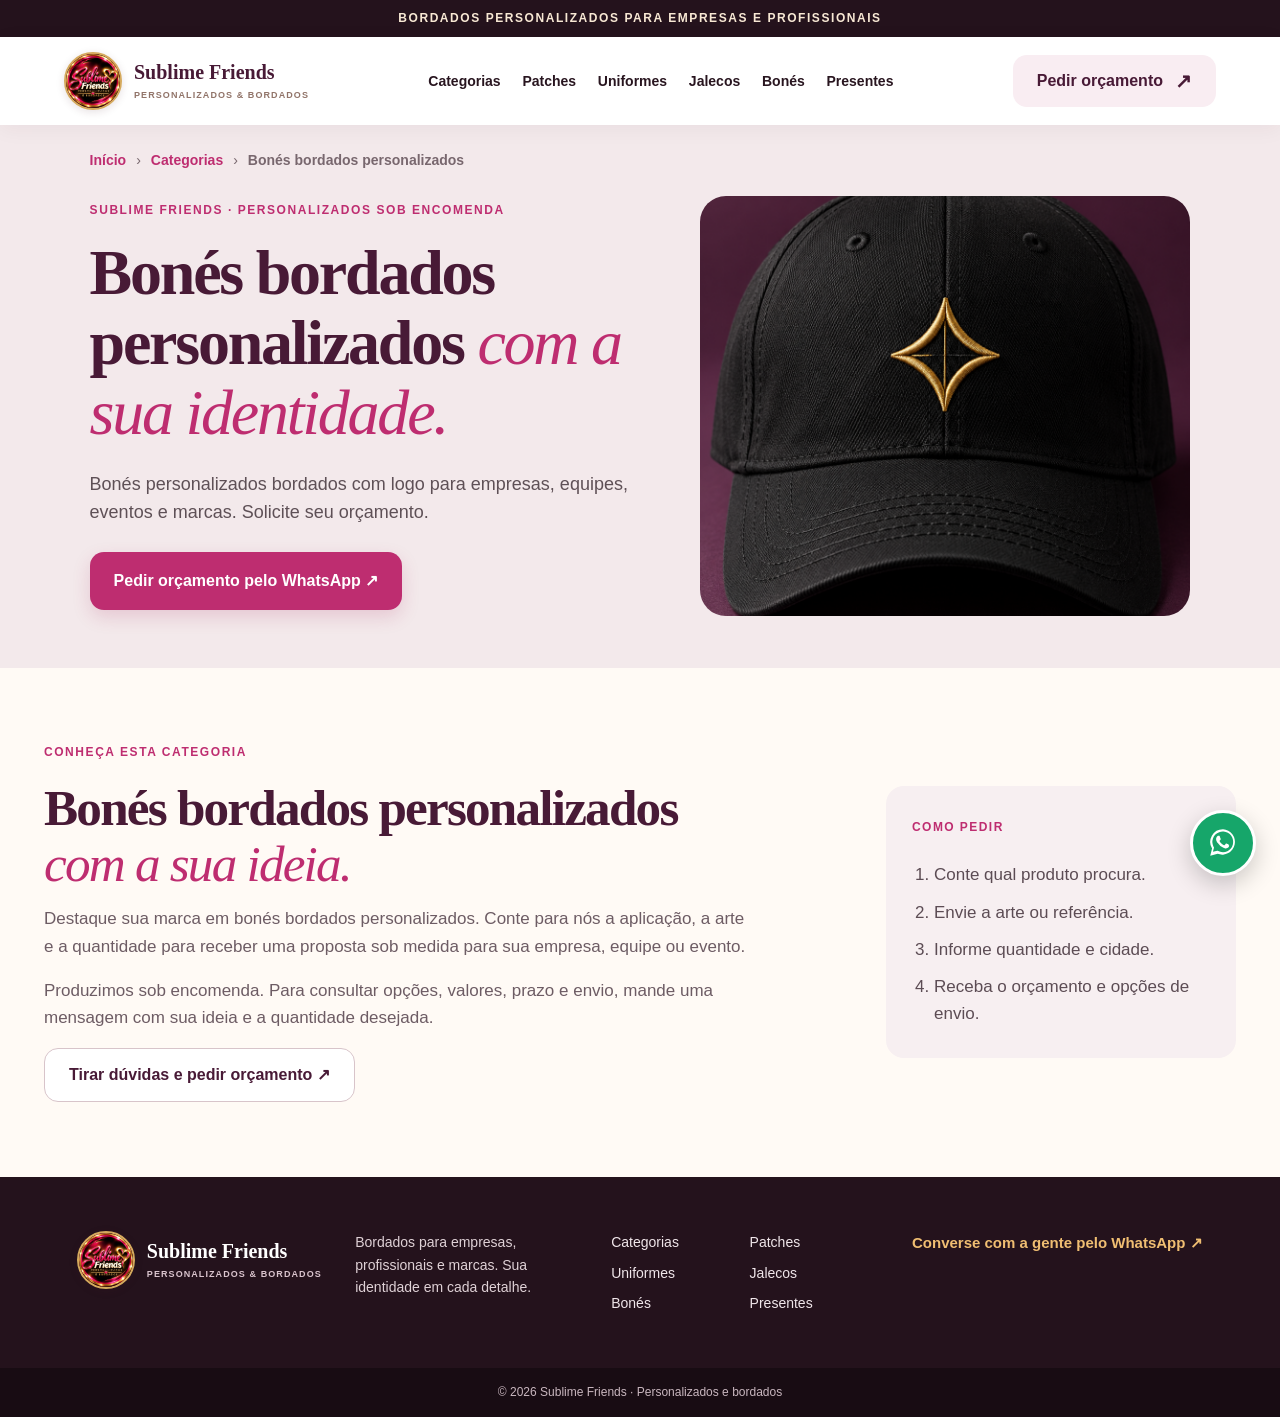
==== bones.html @ 419f2129 "Atualiza cache das páginas do catálogo" ====
<!doctype html><html lang='pt-BR'><head><meta charset="utf-8"><meta name="viewport" content="width=device-width,initial-scale=1"><meta name="theme-color" content="#200d18"><meta name="description" content="Patches, jalecos, uniformes, camisas e bonés bordados com sua logo. Presentes personalizados sob encomenda. Peça seu orçamento à Sublime Friends pelo WhatsApp."><meta property="og:title" content="Sublime Friends | Bordados Personalizados"><meta property="og:description" content="Bonés personalizados bordados com logo para empresas, equipes, eventos e marcas. Solicite seu orçamento."><meta property="og:image" content="sublime-friends-logo.jpeg"><title>Bonés bordados personalizados | Sublime Friends</title><link rel="icon" href="sublime-friends-logo.jpeg"><link rel="stylesheet" href="styles.css?v=20261026"><script type="application/ld+json">{"@context":"https://schema.org","@type":"Store","name":"Sublime Friends Personalizados e Bordados","description":"Bordados personalizados para empresas, jalecos, bonés, uniformes e patches. Presentes personalizados sob encomenda.","image":"sublime-friends-logo.jpeg","priceRange":"Sob consulta","currenciesAccepted":"BRL"}</script></head><body><div class="topline">BORDADOS PERSONALIZADOS PARA EMPRESAS E PROFISSIONAIS</div><header class="site-header"><a class="brand" href="index.html" aria-label="Sublime Friends — página inicial"><span class="brand-mark"><img src="sublime-friends-logo.jpeg" alt=""></span><span><b>Sublime Friends</b><small>PERSONALIZADOS &amp; BORDADOS</small></span></a><button class="menu-toggle" aria-label="Abrir menu" aria-expanded="false"><span></span><span></span><span></span></button><nav class="main-nav"><a href="index.html#categorias">Categorias</a><a href="patches.html">Patches</a><a href="uniformes.html">Uniformes</a><a href="jalecos.html">Jalecos</a><a href="bones.html">Bonés</a><a href="presentes.html">Presentes</a></nav><a class="header-cta" href="https://wa.me/5571993175215?text=Ol%C3%A1%21%20Vim%20pelo%20site%20da%20Sublime%20Friends%20e%20quero%20fazer%20um%20or%C3%A7amento.">Pedir orçamento <span>↗</span></a></header><main><section class='category-hero'><div class='breadcrumbs'><a href='index.html'>Início</a><span>›</span><a href='index.html#categorias'>Categorias</a><span>›</span><b>Bonés bordados personalizados</b></div><div class='category-intro'><div><p class='eyebrow'>SUBLIME FRIENDS · PERSONALIZADOS SOB ENCOMENDA</p><h1>Bonés bordados personalizados <em>com a sua identidade.</em></h1><p>Bonés personalizados bordados com logo para empresas, equipes, eventos e marcas. Solicite seu orçamento.</p><a class='button primary' href='https://wa.me/5571993175215?text=Ol%C3%A1%21%20Quero%20or%C3%A7amento%20de%20Bon%C3%A9s%20bordados%20personalizados.'>Pedir orçamento pelo WhatsApp ↗</a></div><img src='bone-bordado.png' alt='Boné escuro personalizado com bordado' fetchpriority='high'></div></section><section class='category-detail'><div><p class='eyebrow'>CONHEÇA ESTA CATEGORIA</p><h2>Bonés bordados personalizados<br><em>com a sua ideia.</em></h2><p>Destaque sua marca em bonés bordados personalizados. Conte para nós a aplicação, a arte e a quantidade para receber uma proposta sob medida para sua empresa, equipe ou evento.</p><p>Produzimos sob encomenda. Para consultar opções, valores, prazo e envio, mande uma mensagem com sua ideia e a quantidade desejada.</p><a class='button secondary' href='https://wa.me/5571993175215?text=Ol%C3%A1%21%20Quero%20or%C3%A7amento%20de%20Bon%C3%A9s%20bordados%20personalizados.'>Tirar dúvidas e pedir orçamento ↗</a></div><aside><span>COMO PEDIR</span><ol><li>Conte qual produto procura.</li><li>Envie a arte ou referência.</li><li>Informe quantidade e cidade.</li><li>Receba o orçamento e opções de envio.</li></ol></aside></section></main><footer><div class="footer-inner"><a class="brand footer-brand" href="index.html"><span class="brand-mark"><img src="sublime-friends-logo.jpeg" alt=""></span><span><b>Sublime Friends</b><small>PERSONALIZADOS &amp; BORDADOS</small></span></a><p>Bordados para empresas, profissionais e marcas. Sua identidade em cada detalhe.</p><div class="footer-links"><a href="index.html#categorias">Categorias</a><a href="patches.html">Patches</a><a href="uniformes.html">Uniformes</a><a href="jalecos.html">Jalecos</a><a href="bones.html">Bonés</a><a href="presentes.html">Presentes</a></div><a class="footer-contact" href="https://wa.me/5571993175215?text=Ol%C3%A1%21%20Vim%20pelo%20site%20da%20Sublime%20Friends%20e%20quero%20fazer%20um%20or%C3%A7amento.">Converse com a gente pelo WhatsApp ↗</a></div><div class="copyright">© 2026 Sublime Friends · Personalizados e bordados</div></footer><a class="floating-wa" aria-label="Chamar Sublime Friends no WhatsApp" href="https://wa.me/5571993175215?text=Ol%C3%A1%21%20Vim%20pelo%20site%20da%20Sublime%20Friends%20e%20quero%20fazer%20um%20or%C3%A7amento."><svg viewBox="0 0 32 32" aria-hidden="true"><path d="M16 3a12 12 0 0 0-10.3 18.2L4 28l7-1.8A12 12 0 1 0 16 3Zm0 21.8a9.8 9.8 0 0 1-5-1.4l-.4-.2-4.1 1.1 1.1-4-.3-.4A9.8 9.8 0 1 1 16 24.8Zm5.4-7.3c-.3-.2-1.8-.9-2.1-1s-.5-.2-.7.2-.8 1-1 1.2-.4.2-.7.1a8.2 8.2 0 0 1-2.4-1.5 9.1 9.1 0 0 1-1.7-2.1c-.2-.3 0-.5.2-.7l.5-.6.3-.5v-.6c-.1-.2-.7-1.7-.9-2.3-.2-.6-.5-.5-.7-.5h-.6c-.2 0-.6.1-.9.4s-1.2 1.2-1.2 2.8 1.2 3.2 1.4 3.4a13.3 13.3 0 0 0 5.1 4.5c.7.3 1.2.5 1.7.6.7.2 1.3.2 1.8.1.5-.1 1.8-.7 2-1.4.3-.7.3-1.3.2-1.4s-.3-.3-.6-.4Z"/></svg></a><script src="nav.js" defer></script></body></html>
---- styles.css ----
:root{--ink:#28151f;--plum:#481a36;--pink:#be2d70;--gold:#d5aa5d;--cream:#fffaf5;--muted:#6d5c64;--line:#eadfe3;--green:#16a66a}*{box-sizing:border-box}html{scroll-behavior:smooth}body{margin:0;background:var(--cream);color:var(--ink);font-family:Inter,Arial,sans-serif;font-size:17px;line-height:1.6}a{color:inherit;text-decoration:none}img{display:block;max-width:100%}.topline{background:#24121c;color:#f8e8d4;text-align:center;padding:9px 18px;font-size:12px;font-weight:800;letter-spacing:.13em}.site-header{height:88px;padding:10px clamp(20px,5vw,78px);display:flex;align-items:center;gap:28px;background:#fff;position:sticky;top:0;z-index:20;box-shadow:0 4px 20px #3414260d}.brand{display:flex;align-items:center;gap:12px;min-width:max-content}.brand-mark{width:58px;height:58px;overflow:hidden;border-radius:50%;display:block;border:2px solid var(--gold);background:#250c1b;box-shadow:0 2px 8px #41152822}.brand-mark img{width:100%;height:100%;object-fit:cover}.brand b{font-family:Georgia,serif;font-size:20px;line-height:1.2;color:var(--plum)}.brand small{display:block;font-size:9px;letter-spacing:.12em;font-weight:800;color:#917469}.main-nav{display:flex;align-items:center;justify-content:center;gap:clamp(12px,1.7vw,26px);margin:auto}.main-nav a{font-size:14px;font-weight:700;white-space:nowrap}.main-nav a:hover,.footer-links a:hover{color:var(--pink)}.header-cta,.button{min-height:52px;border-radius:14px;display:inline-flex;align-items:center;justify-content:center;gap:12px;padding:0 24px;font-size:16px;font-weight:800;transition:transform .2s,box-shadow .2s}.header-cta{background:#f9edf2;color:var(--plum);white-space:nowrap}.header-cta span,.button span{font-size:20px}.header-cta:hover,.button:hover{transform:translateY(-2px);box-shadow:0 8px 20px #3c16331d}.menu-toggle{display:none}.hero{max-width:1440px;margin:auto;padding:66px clamp(24px,6.5vw,100px) 76px;display:grid;grid-template-columns:1fr 1fr;align-items:center;gap:clamp(36px,6vw,88px);min-height:610px}.eyebrow{font-size:12px;font-weight:900;letter-spacing:.13em;color:var(--pink);margin:0 0 18px}.eyebrow span{display:inline-block;width:9px;height:9px;border-radius:50%;background:var(--gold);margin-right:5px}h1,h2,h3,p{margin-top:0}h1,h2{font-family:Georgia,'Times New Roman',serif;letter-spacing:-.035em;line-height:1.09;color:var(--plum)}h1{font-size:clamp(44px,5.5vw,76px);margin-bottom:22px}h1 em,h2 em{font-weight:400;color:var(--pink)}h2{font-size:clamp(34px,4vw,54px);margin-bottom:14px}.hero-lead{font-size:19px;color:#5e5056;max-width:610px;margin-bottom:28px}.hero-actions{display:flex;flex-wrap:wrap;gap:12px}.button.primary{background:var(--pink);color:white;min-height:58px;box-shadow:0 7px 18px #a5235a2b}.button.secondary{border:1px solid #d8c4ca;background:#fff;color:var(--plum);min-height:54px}.trust-line{margin-top:22px;color:var(--muted);font-size:14px}.trust-line span{color:var(--gold)}.hero-image{height:465px;position:relative;border-radius:32px;overflow:hidden;background:#e7dbd2}.hero-image>img{height:100%;width:100%;object-fit:cover}.image-label{position:absolute;bottom:20px;left:20px;background:#fffefaed;padding:14px 20px;border-radius:15px;display:grid;box-shadow:0 8px 28px #25121b22}.image-label b{font:700 20px Georgia;color:var(--plum)}.image-label span{font-size:14px;color:var(--muted)}.benefit-strip{background:#f2e7e9;display:flex;justify-content:center;gap:clamp(20px,7vw,100px);padding:17px 20px;font-size:14px;font-weight:800;color:#573246}.section{max-width:1440px;margin:auto;padding:88px clamp(24px,6.5vw,100px)}.section-heading{display:flex;align-items:end;justify-content:space-between;gap:30px;margin-bottom:34px}.section-heading>p{max-width:430px;color:var(--muted);margin:0 0 8px}.category-grid{display:grid;grid-template-columns:repeat(4,minmax(0,1fr));gap:20px}.category-card{background:#fff;border:1px solid var(--line);border-radius:20px;overflow:hidden;transition:transform .2s,box-shadow .2s}.category-card:hover{transform:translateY(-4px);box-shadow:0 12px 32px #33182812}.card-photo{height:235px;position:relative;background:#eadde0;overflow:hidden}.card-photo img{width:100%;height:100%;object-fit:cover;transition:transform .35s}.category-card:hover .card-photo img{transform:scale(1.04)}.photo-arrow{position:absolute;right:13px;top:13px;border-radius:50%;height:38px;width:38px;display:grid;place-items:center;background:#fff;color:var(--plum);font-size:20px}.card-copy{padding:20px}.card-copy>span{font-size:10px;letter-spacing:.12em;font-weight:900;color:var(--pink)}.card-copy h3{font:700 24px Georgia;color:var(--plum);margin:8px 0}.card-copy p{font-size:15px;color:var(--muted);min-height:50px;margin-bottom:14px}.card-copy>b{font-size:14px;color:var(--plum)}.card-copy>b span{color:var(--pink);padding-left:6px}.patch-showcase{background:#2b1722;padding:78px clamp(24px,6.5vw,100px);color:white}.patch-showcase .section-heading{max-width:1240px;margin:0 auto 30px}.patch-showcase h2{color:white}.patch-showcase .eyebrow{color:#e9b86e}.patch-showcase .button{white-space:nowrap}.patch-gallery{max-width:1240px;margin:0 auto;display:grid;grid-template-columns:repeat(4,1fr);gap:18px}.patch-gallery figure{margin:0;background:#fff;border-radius:16px;overflow:hidden;color:var(--ink)}.patch-gallery img{width:100%;height:290px;object-fit:cover}.patch-gallery figcaption{padding:12px 14px;font-size:14px;font-weight:700}.gallery-note{max-width:1240px;margin:18px auto 0;color:#e0d2d8;font-size:13px}.how-section{padding:90px clamp(24px,8vw,125px);display:grid;grid-template-columns:.85fr 1.15fr;gap:9vw;align-items:center}.how-section>div:first-child>p:not(.eyebrow){color:var(--muted);max-width:470px}.how-section .button{margin-top:10px}.steps{display:grid;gap:14px}.steps article{display:flex;align-items:flex-start;gap:19px;padding:19px;border-radius:16px;background:#fff;border:1px solid var(--line)}.steps article>span{width:42px;height:42px;border-radius:50%;background:#f6e8ee;color:var(--pink);display:grid;place-items:center;font-weight:900;flex:none}.steps h3{font:700 20px Georgia;color:var(--plum);margin:0 0 4px}.steps p{font-size:15px;color:var(--muted);margin:0}.shipping-note{max-width:1240px;margin:0 auto 80px;padding:25px 30px;background:#efe4e7;border-radius:18px;display:flex;align-items:center;justify-content:space-between;gap:25px}.shipping-note b{font-size:18px;color:var(--plum)}.shipping-note p{font-size:15px;color:var(--muted);margin:5px 0 0;max-width:850px}.shipping-note>a,.footer-contact{font-size:15px;color:var(--pink);font-weight:900;white-space:nowrap}.gift-band{max-width:1240px;margin:0 auto 90px;display:grid;grid-template-columns:1fr 1fr;align-items:center;background:#f2e9e5;border-radius:24px;overflow:hidden}.gift-band>img{width:100%;height:340px;object-fit:cover}.gift-band>div{padding:35px clamp(24px,5vw,70px)}.gift-band>div>p:not(.eyebrow){color:var(--muted)}.faq-section{background:#fff;display:grid;grid-template-columns:.75fr 1.25fr;gap:8vw;padding:85px clamp(24px,8vw,125px)}.faq-section>div:first-child>p:last-child{color:var(--muted);max-width:360px}.faq-list details{border-bottom:1px solid var(--line);padding:19px 4px}.faq-list summary{cursor:pointer;font-weight:800;color:var(--plum);font-size:17px;list-style:none;display:flex;justify-content:space-between;gap:20px}.faq-list summary:after{content:'+';color:var(--pink);font-size:22px}.faq-list details[open] summary:after{content:'−'}.faq-list details p{color:var(--muted);margin:10px 0 0;font-size:15px}.category-hero{background:#f3e9eb;padding:24px clamp(24px,7vw,100px) 52px}.breadcrumbs{max-width:1240px;margin:0 auto 24px;display:flex;gap:10px;color:#78676e;font-size:14px}.breadcrumbs a{color:var(--pink);font-weight:700}.category-intro{max-width:1240px;margin:auto;display:grid;grid-template-columns:1fr .9fr;align-items:center;gap:65px}.category-intro h1{font-size:clamp(42px,5vw,66px)}.category-intro>div>p:not(.eyebrow){color:#5e5056;font-size:18px;max-width:620px;margin-bottom:25px}.category-intro>img{width:100%;height:420px;object-fit:cover;border-radius:26px}.category-detail{max-width:1240px;margin:auto;padding:75px 24px;display:grid;grid-template-columns:1fr 350px;gap:10vw;align-items:center}.category-detail>div>p:not(.eyebrow){color:var(--muted);max-width:720px}.category-detail aside{padding:26px;border-radius:18px;background:#f7eff1}.category-detail aside>span{font-size:12px;font-weight:900;letter-spacing:.12em;color:var(--pink)}.category-detail ol{padding-left:22px;margin-bottom:0}.category-detail li{padding:5px 0;color:#5c4c54}.category-examples{padding-top:65px}.footer-inner{padding:54px clamp(24px,6vw,90px);display:grid;grid-template-columns:1.1fr 1fr 1.2fr 1.3fr;gap:32px;align-items:start;background:#24121c;color:#fff}.footer-brand b{color:#fff}.footer-brand small{color:#dac4cd}.footer-inner>p{color:#dfd1d6;font-size:14px}.footer-links{display:grid;grid-template-columns:1fr 1fr;gap:8px}.footer-links a{font-size:14px;color:#f0e6ea}.footer-contact{white-space:normal;color:#f0be72}.copyright{background:#180c13;color:#c9b7bf;padding:15px 24px;text-align:center;font-size:12px}.floating-wa{position:fixed;right:24px;bottom:24px;width:66px;height:66px;border-radius:50%;background:var(--green);color:white;display:grid;place-items:center;z-index:30;box-shadow:0 8px 24px #0003;border:3px solid #fff}.floating-wa svg{width:34px;height:34px;fill:white}.floating-wa:hover{transform:scale(1.06)}
@media(max-width:1100px){.main-nav{gap:12px}.main-nav a{font-size:12px}.header-cta{padding:0 16px}.brand b{font-size:18px}.brand-mark{width:52px;height:52px}.category-grid{grid-template-columns:repeat(2,minmax(0,1fr))}.card-photo{height:270px}.footer-inner{grid-template-columns:1fr 1fr}.patch-gallery img{height:230px}}
@media(max-width:760px){body{font-size:16px}.topline{font-size:10px;letter-spacing:.09em;padding:8px}.site-header{height:74px;padding:8px 16px;gap:10px}.brand{gap:9px}.brand-mark{width:48px;height:48px}.brand b{font-size:17px}.brand small{font-size:8px}.menu-toggle{margin-left:auto;order:3;width:48px;height:48px;border:1px solid var(--line);background:#fff;border-radius:13px;display:flex;flex-direction:column;align-items:center;justify-content:center;gap:5px;cursor:pointer}.menu-toggle span{width:21px;height:2px;background:var(--plum);border-radius:2px}.main-nav{display:none;position:absolute;top:74px;left:0;right:0;margin:0;padding:10px 16px 20px;background:#fff;box-shadow:0 12px 20px #24121c1a;flex-direction:column;align-items:stretch;gap:0}.main-nav.open{display:flex}.main-nav a{padding:13px 14px;font-size:16px;border-bottom:1px solid #f0e8eb}.header-cta{order:2;margin-left:auto;min-height:46px;padding:0 14px;font-size:14px;border-radius:12px}.header-cta span{display:none}.hero{padding:38px 20px 46px;display:flex;flex-direction:column;align-items:stretch;gap:26px;min-height:auto}.hero h1{font-size:clamp(43px,12vw,62px)}.hero-lead{font-size:17px}.hero-actions{display:grid;grid-template-columns:1fr}.button,.header-cta{min-height:54px}.hero-image{height:330px;border-radius:22px}.benefit-strip{display:grid;grid-template-columns:1fr;gap:8px;padding:15px 22px;font-size:13px}.section{padding:58px 20px}.section-heading{display:block;margin-bottom:24px}.section-heading>p{margin-top:12px}.section-heading h2{font-size:38px}.category-grid{grid-template-columns:1fr;gap:15px}.category-card{display:grid;grid-template-columns:39% 1fr;min-height:180px}.card-photo{height:100%;min-height:180px}.card-copy{padding:14px}.card-copy>span{font-size:9px}.card-copy h3{font-size:21px}.card-copy p{font-size:14px;min-height:auto;margin-bottom:8px;line-height:1.4}.card-copy>b{font-size:13px}.patch-showcase{padding:58px 20px}.patch-showcase .section-heading{display:flex;align-items:center}.patch-showcase .section-heading h2{font-size:36px}.patch-showcase .section-heading .button{font-size:13px;padding:0 12px;min-height:46px}.patch-gallery{grid-template-columns:repeat(2,minmax(0,1fr));gap:10px}.patch-gallery img{height:210px}.patch-gallery figcaption{font-size:12px;padding:10px}.gallery-note{font-size:12px}.how-section{padding:58px 20px;display:block}.how-section .steps{margin-top:27px}.shipping-note{margin:0 16px 58px;padding:20px;display:block}.shipping-note>a{display:inline-flex;margin-top:13px}.gift-band{margin:0 16px 60px;grid-template-columns:1fr}.gift-band>img{height:240px}.gift-band>div{padding:26px}.faq-section{display:block;padding:58px 20px}.faq-list{margin-top:24px}.faq-list summary{font-size:16px}.category-hero{padding:20px 20px 35px}.breadcrumbs{font-size:12px;gap:6px;flex-wrap:wrap}.category-intro{display:flex;flex-direction:column;align-items:stretch;gap:24px}.category-intro h1{font-size:44px}.category-intro>div>p:not(.eyebrow){font-size:16px}.category-intro>img{height:300px;border-radius:20px}.category-detail{padding:55px 20px;display:block}.category-detail aside{margin-top:25px}.category-examples{padding-top:52px}.footer-inner{padding:40px 22px;grid-template-columns:1fr 1fr;gap:25px}.footer-inner>p{grid-column:1/-1;grid-row:2}.footer-links{grid-column:1/-1}.footer-contact{grid-column:1/-1}.floating-wa{width:62px;height:62px;right:16px;bottom:16px}.floating-wa svg{width:32px;height:32px}}
@media(max-width:390px){.brand b{font-size:15px}.brand small{font-size:7px}.brand-mark{width:43px;height:43px}.site-header{padding:8px 11px}.header-cta{font-size:12px;padding:0 10px;min-height:44px}.menu-toggle{width:44px;height:44px}.card-copy{padding:11px}.card-copy h3{font-size:19px}.card-photo{min-height:170px}.category-card{min-height:170px}}
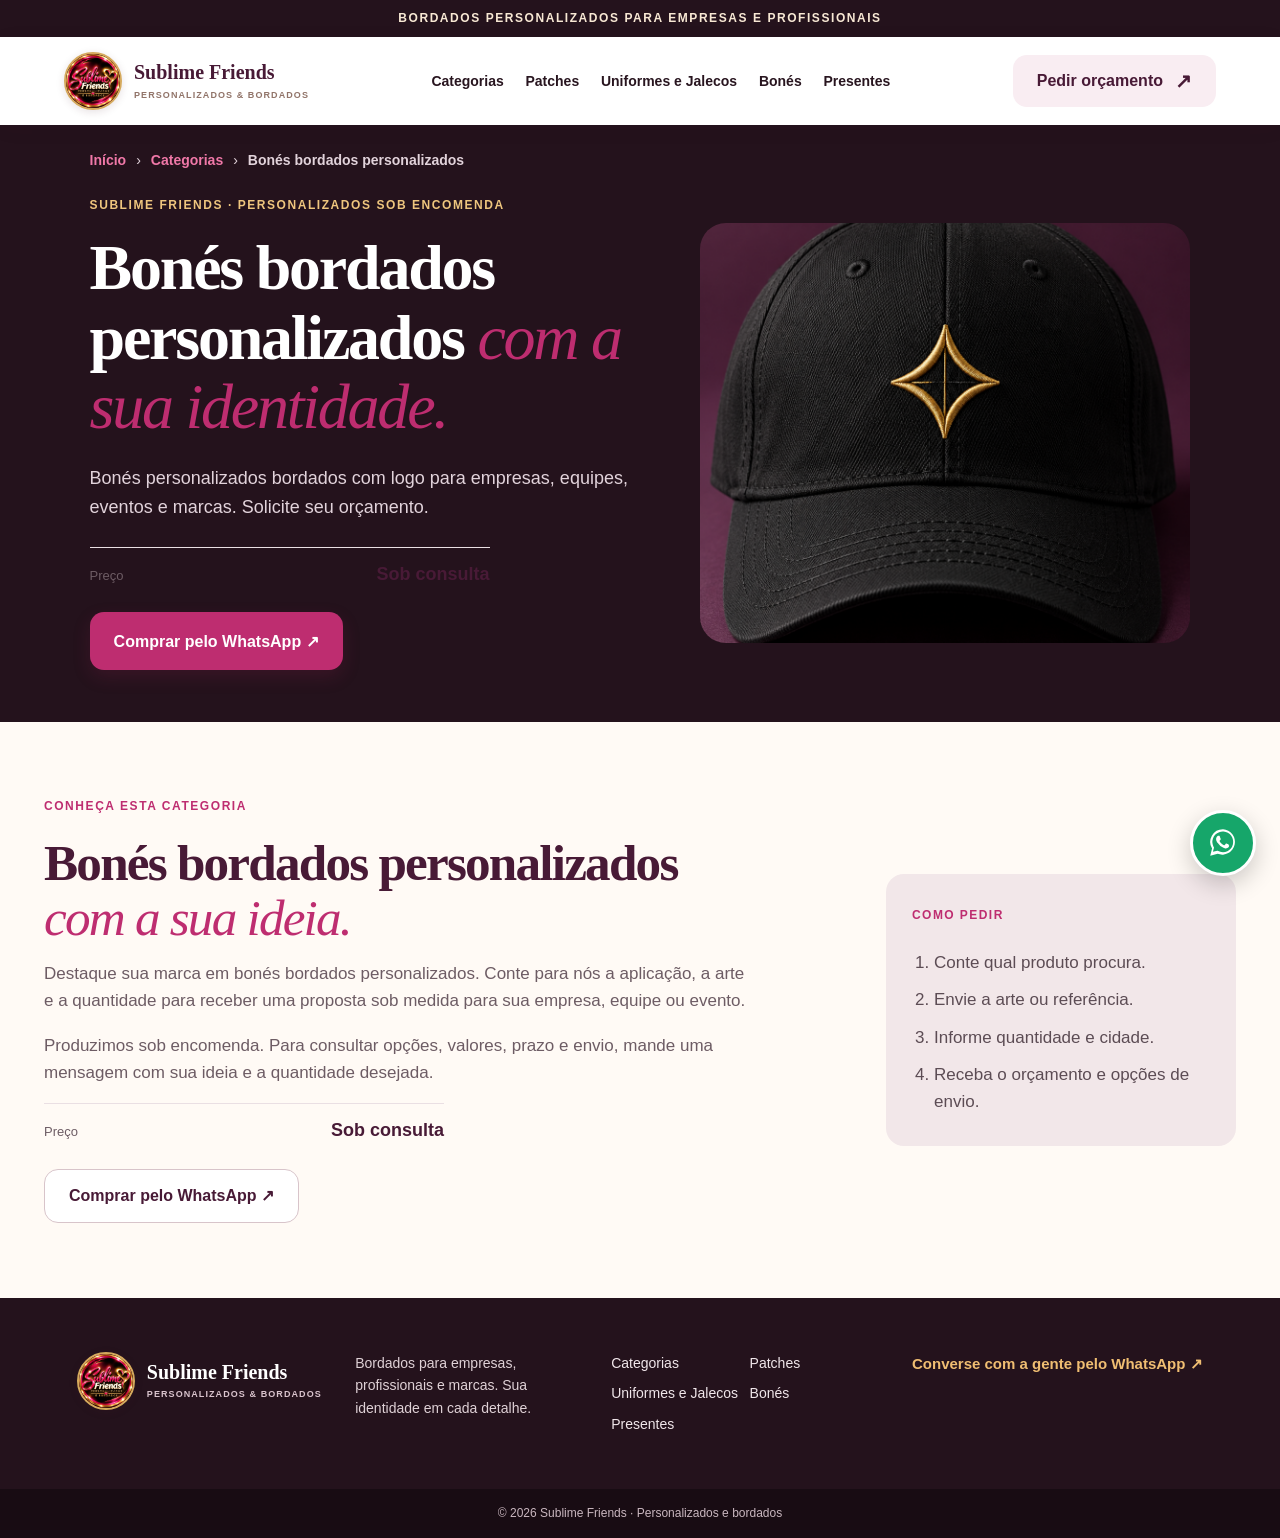
==== commit d5bf2080: "Unifica jalecos e ajusta cards de compra Aplica a paleta escura, rosa e dourada com seções alternada" ====
--- a/bones.html
+++ b/bones.html
@@ -1,6 +1,11 @@
-<!doctype html><html lang='pt-BR'><head><meta charset="utf-8"><meta name="viewport" content="width=device-width,initial-scale=1"><meta name="theme-color" content="#200d18"><meta name="description" content="Patches, jalecos, uniformes, camisas e bonés bordados com sua logo. Presentes personalizados sob encomenda. Peça seu orçamento à Sublime Friends pelo WhatsApp."><meta property="og:title" content="Sublime Friends | Bordados Personalizados"><meta property="og:description" content="Bonés personalizados bordados com logo para empresas, equipes, eventos e marcas. Solicite seu orçamento."><meta property="og:image" content="sublime-friends-logo.jpeg"><title>Bonés bordados personalizados | Sublime Friends</title><link rel="icon" href="sublime-friends-logo.jpeg"><link rel="stylesheet" href="styles.css?v=20261026"><script type="application/ld+json">{"@context":"https://schema.org","@type":"Store","name":"Sublime Friends Personalizados e Bordados","description":"Bordados personalizados para empresas, jalecos, bonés, uniformes e patches. Presentes personalizados sob encomenda.","image":"sublime-friends-logo.jpeg","priceRange":"Sob consulta","currenciesAccepted":"BRL"}</script></head><body><div class="topline">BORDADOS PERSONALIZADOS PARA EMPRESAS E PROFISSIONAIS</div><header class="site-header"><a class="brand" href="index.html" aria-label="Sublime Friends — página inicial"><span class="brand-mark"><img src="sublime-friends-logo.jpeg" alt=""></span><span><b>Sublime Friends</b><small>PERSONALIZADOS &amp; BORDADOS</small></span></a><button class="menu-toggle" aria-label="Abrir menu" aria-expanded="false"><span></span><span></span><span></span></button><nav class="main-nav"><a href="index.html#categorias">Categorias</a><a href="patches.html">Patches</a><a href="uniformes.html">Uniformes</a><a href="jalecos.html">Jalecos</a><a href="bones.html">Bonés</a><a href="presentes.html">Presentes</a></nav><a class="header-cta" href="https://wa.me/5571993175215?text=Ol%C3%A1%21%20Vim%20pelo%20site%20da%20Sublime%20Friends%20e%20quero%20fazer%20um%20or%C3%A7amento.">Pedir orçamento <span>↗</span></a></header><main><section class='category-hero'><div class='breadcrumbs'><a href='index.html'>Início</a><span>›</span><a href='index.html#categorias'>Categorias</a><span>›</span><b>Bonés bordados personalizados</b></div><div class='category-intro'><div><p class='eyebrow'>SUBLIME FRIENDS · PERSONALIZADOS SOB ENCOMENDA</p><h1>Bonés bordados personalizados <em>com a sua identidade.</em></h1><p>Bonés personalizados bordados com logo para empresas, equipes, eventos e marcas. Solicite seu orçamento.</p><a class='button primary' href='https://wa.me/5571993175215?text=Ol%C3%A1%21%20Quero%20or%C3%A7amento%20de%20Bon%C3%A9s%20bordados%20personalizados.'>Pedir orçamento pelo WhatsApp ↗</a></div><img src='bone-bordado.png' alt='Boné escuro personalizado com bordado' fetchpriority='high'></div></section><section class='category-detail'><div><p class='eyebrow'>CONHEÇA ESTA CATEGORIA</p><h2>Bonés bordados personalizados<br><em>com a sua ideia.</em></h2><p>Destaque sua marca em bonés bordados personalizados. Conte para nós a aplicação, a arte e a quantidade para receber uma proposta sob medida para sua empresa, equipe ou evento.</p><p>Produzimos sob encomenda. Para consultar opções, valores, prazo e envio, mande uma mensagem com sua ideia e a quantidade desejada.</p><a class='button secondary' href='https://wa.me/5571993175215?text=Ol%C3%A1%21%20Quero%20or%C3%A7amento%20de%20Bon%C3%A9s%20bordados%20personalizados.'>Tirar dúvidas e pedir orçamento ↗</a></div><aside><span>COMO PEDIR</span><ol><li>Conte qual produto procura.</li><li>Envie a arte ou referência.</li><li>Informe quantidade e cidade.</li><li>Receba o orçamento e opções de envio.</li></ol></aside></section></main><footer><div class="footer-inner"><a class="brand footer-brand" href="index.html"><span class="brand-mark"><img src="sublime-friends-logo.jpeg" alt=""></span><span><b>Sublime Friends</b><small>PERSONALIZADOS &amp; BORDADOS</small></span></a><p>Bordados para empresas, profissionais e marcas. Sua identidade em cada detalhe.</p><div class="footer-links"><a href="index.html#categorias">Categorias</a><a href="patches.html">Patches</a><a href="uniformes.html">Uniformes</a><a href="jalecos.html">Jalecos</a><a href="bones.html">Bonés</a><a href="presentes.html">Presentes</a></div><a class="footer-contact" href="https://wa.me/5571993175215?text=Ol%C3%A1%21%20Vim%20pelo%20site%20da%20Sublime%20Friends%20e%20quero%20fazer%20um%20or%C3%A7amento.">Converse com a gente pelo WhatsApp ↗</a></div><div class="copyright">© 2026 Sublime Friends · Personalizados e bordados</div></footer><a class="floating-wa" aria-label="Chamar Sublime Friends no WhatsApp" href="https://wa.me/5571993175215?text=Ol%C3%A1%21%20Vim%20pelo%20site%20da%20Sublime%20Friends%20e%20quero%20fazer%20um%20or%C3%A7amento."><svg viewBox="0 0 32 32" aria-hidden="true"><path d="M16 3a12 12 0 0 0-10.3 18.2L4 28l7-1.8A12 12 0 1 0 16 3Zm0 21.8a9.8 9.8 0 0 1-5-1.4l-.4-.2-4.1 1.1 1.1-4-.3-.4A9.8 9.8 0 1 1 16 24.8Zm5.4-7.3c-.3-.2-1.8-.9-2.1-1s-.5-.2-.7.2-.8 1-1 1.2-.4.2-.7.1a8.2 8.2 0 0 1-2.4-1.5 9.1 9.1 0 0 1-1.7-2.1c-.2-.3 0-.5.2-.7l.5-.6.3-.5v-.6c-.1-.2-.7-1.7-.9-2.3-.2-.6-.5-.5-.7-.5h-.6c-.2 0-.6.1-.9.4s-1.2 1.2-1.2 2.8 1.2 3.2 1.4 3.4a13.3 13.3 0 0 0 5.1 4.5c.7.3 1.2.5 1.7.6.7.2 1.3.2 1.8.1.5-.1 1.8-.7 2-1.4.3-.7.3-1.3.2-1.4s-.3-.3-.6-.4Z"/></svg></a><script src="nav.js" defer></script></body></html>
+<!doctype html><html lang='pt-BR'><head><meta charset="utf-8"><meta name="viewport" content="width=device-width,initial-scale=1"><meta name="theme-color" content="#200d18"><meta name="description" content="Patches, jalecos, uniformes, camisas e bonés bordados com sua logo. Presentes personalizados sob encomenda. Peça seu orçamento à Sublime Friends pelo WhatsApp."><meta property="og:title" content="Sublime Friends | Bordados Personalizados"><meta property="og:description" content="Bonés personalizados bordados com logo para empresas, equipes, eventos e marcas. Solicite seu orçamento."><meta property="og:image" content="sublime-friends-logo.jpeg"><title>Bonés bordados personalizados | Sublime Friends</title><link rel="icon" href="sublime-friends-logo.jpeg"><link rel="stylesheet" href="styles.css?v=20261029"><script type="application/ld+json">{"@context":"https://schema.org","@type":"Store","name":"Sublime Friends Personalizados e Bordados","description":"Bordados personalizados para empresas, jalecos, bonés, uniformes e patches. Presentes personalizados sob encomenda.","image":"sublime-friends-logo.jpeg","priceRange":"Sob consulta","currenciesAccepted":"BRL"}</script></head><body><div class="topline">BORDADOS PERSONALIZADOS PARA EMPRESAS E PROFISSIONAIS</div><header class="site-header"><a class="brand" href="index.html" aria-label="Sublime Friends — página inicial"><span class="brand-mark"><img src="sublime-friends-logo.jpeg" alt=""></span><span><b>Sublime Friends</b><small>PERSONALIZADOS &amp; BORDADOS</small></span></a><button class="menu-toggle" aria-label="Abrir menu" aria-expanded="false"><span></span><span></span><span></span></button><nav class="main-nav"><a href="index.html#categorias">Categorias</a><a href="patches.html">Patches</a><a href="uniformes.html">Uniformes e Jalecos</a><a href="bones.html">Bonés</a><a href="presentes.html">Presentes</a></nav><a class="header-cta" href="https://wa.me/5571993175215?text=Ol%C3%A1%21%20Vim%20pelo%20site%20da%20Sublime%20Friends%20e%20quero%20fazer%20um%20or%C3%A7amento.">Pedir orçamento <span>↗</span></a></header><main><section class='category-hero'><div class='breadcrumbs'><a href='index.html'>Início</a><span>›</span><a href='index.html#categorias'>Categorias</a><span>›</span><b>Bonés bordados personalizados</b></div><div class='category-intro'><div><p class='eyebrow'>SUBLIME FRIENDS · PERSONALIZADOS SOB ENCOMENDA</p><h1>Bonés bordados personalizados <em>com a sua identidade.</em></h1><p>Bonés personalizados bordados com logo para empresas, equipes, eventos e marcas. Solicite seu orçamento.</p><div class="category-price"><span>Preço</span><b>Sob consulta</b></div><a class='button primary' href='https://wa.me/5571993175215?text=Ol%C3%A1%21%20Quero%20or%C3%A7amento%20de%20Bon%C3%A9s%20bordados%20personalizados.'>Comprar pelo WhatsApp ↗</a></div><img src='bone-bordado.png' alt='Boné escuro personalizado com bordado' fetchpriority='high'></div></section><section class='category-detail'><div><p class='eyebrow'>CONHEÇA ESTA CATEGORIA</p><h2>Bonés bordados personalizados<br><em>com a sua ideia.</em></h2><p>Destaque sua marca em bonés bordados personalizados. Conte para nós a aplicação, a arte e a quantidade para receber uma proposta sob medida para sua empresa, equipe ou evento.</p><p>Produzimos sob encomenda. Para consultar opções, valores, prazo e envio, mande uma mensagem com sua ideia e a quantidade desejada.</p><div class="category-price"><span>Preço</span><b>Sob consulta</b></div><a class='button secondary' href='https://wa.me/5571993175215?text=Ol%C3%A1%21%20Quero%20or%C3%A7amento%20de%20Bon%C3%A9s%20bordados%20personalizados.'>Comprar pelo WhatsApp ↗</a></div><aside><span>COMO PEDIR</span><ol><li>Conte qual produto procura.</li><li>Envie a arte ou referência.</li><li>Informe quantidade e cidade.</li><li>Receba o orçamento e opções de envio.</li></ol></aside></section></main><footer><div class="footer-inner"><a class="brand footer-brand" href="index.html"><span class="brand-mark"><img src="sublime-friends-logo.jpeg" alt=""></span><span><b>Sublime Friends</b><small>PERSONALIZADOS &amp; BORDADOS</small></span></a><p>Bordados para empresas, profissionais e marcas. Sua identidade em cada detalhe.</p><div class="footer-links"><a href="index.html#categorias">Categorias</a><a href="patches.html">Patches</a><a href="uniformes.html">Uniformes e Jalecos</a><a href="bones.html">Bonés</a><a href="presentes.html">Presentes</a></div><a class="footer-contact" href="https://wa.me/5571993175215?text=Ol%C3%A1%21%20Vim%20pelo%20site%20da%20Sublime%20Friends%20e%20quero%20fazer%20um%20or%C3%A7amento.">Converse com a gente pelo WhatsApp ↗</a></div><div class="copyright">© 2026 Sublime Friends · Personalizados e bordados</div></footer><a class="floating-wa" aria-label="Chamar Sublime Friends no WhatsApp" href="https://wa.me/5571993175215?text=Ol%C3%A1%21%20Vim%20pelo%20site%20da%20Sublime%20Friends%20e%20quero%20fazer%20um%20or%C3%A7amento."><svg viewBox="0 0 32 32" aria-hidden="true"><path d="M16 3a12 12 0 0 0-10.3 18.2L4 28l7-1.8A12 12 0 1 0 16 3Zm0 21.8a9.8 9.8 0 0 1-5-1.4l-.4-.2-4.1 1.1 1.1-4-.3-.4A9.8 9.8 0 1 1 16 24.8Zm5.4-7.3c-.3-.2-1.8-.9-2.1-1s-.5-.2-.7.2-.8 1-1 1.2-.4.2-.7.1a8.2 8.2 0 0 1-2.4-1.5 9.1 9.1 0 0 1-1.7-2.1c-.2-.3 0-.5.2-.7l.5-.6.3-.5v-.6c-.1-.2-.7-1.7-.9-2.3-.2-.6-.5-.5-.7-.5h-.6c-.2 0-.6.1-.9.4s-1.2 1.2-1.2 2.8 1.2 3.2 1.4 3.4a13.3 13.3 0 0 0 5.1 4.5c.7.3 1.2.5 1.7.6.7.2 1.3.2 1.8.1.5-.1 1.8-.7 2-1.4.3-.7.3-1.3.2-1.4s-.3-.3-.6-.4Z"/></svg></a><script src="nav.js" defer></script></body></html>
 
 
 
 
 
+
+
+
+
+
--- a/styles.css
+++ b/styles.css
@@ -2,3 +2,9 @@
 @media(max-width:1100px){.main-nav{gap:12px}.main-nav a{font-size:12px}.header-cta{padding:0 16px}.brand b{font-size:18px}.brand-mark{width:52px;height:52px}.category-grid{grid-template-columns:repeat(2,minmax(0,1fr))}.card-photo{height:270px}.footer-inner{grid-template-columns:1fr 1fr}.patch-gallery img{height:230px}}
 @media(max-width:760px){body{font-size:16px}.topline{font-size:10px;letter-spacing:.09em;padding:8px}.site-header{height:74px;padding:8px 16px;gap:10px}.brand{gap:9px}.brand-mark{width:48px;height:48px}.brand b{font-size:17px}.brand small{font-size:8px}.menu-toggle{margin-left:auto;order:3;width:48px;height:48px;border:1px solid var(--line);background:#fff;border-radius:13px;display:flex;flex-direction:column;align-items:center;justify-content:center;gap:5px;cursor:pointer}.menu-toggle span{width:21px;height:2px;background:var(--plum);border-radius:2px}.main-nav{display:none;position:absolute;top:74px;left:0;right:0;margin:0;padding:10px 16px 20px;background:#fff;box-shadow:0 12px 20px #24121c1a;flex-direction:column;align-items:stretch;gap:0}.main-nav.open{display:flex}.main-nav a{padding:13px 14px;font-size:16px;border-bottom:1px solid #f0e8eb}.header-cta{order:2;margin-left:auto;min-height:46px;padding:0 14px;font-size:14px;border-radius:12px}.header-cta span{display:none}.hero{padding:38px 20px 46px;display:flex;flex-direction:column;align-items:stretch;gap:26px;min-height:auto}.hero h1{font-size:clamp(43px,12vw,62px)}.hero-lead{font-size:17px}.hero-actions{display:grid;grid-template-columns:1fr}.button,.header-cta{min-height:54px}.hero-image{height:330px;border-radius:22px}.benefit-strip{display:grid;grid-template-columns:1fr;gap:8px;padding:15px 22px;font-size:13px}.section{padding:58px 20px}.section-heading{display:block;margin-bottom:24px}.section-heading>p{margin-top:12px}.section-heading h2{font-size:38px}.category-grid{grid-template-columns:1fr;gap:15px}.category-card{display:grid;grid-template-columns:39% 1fr;min-height:180px}.card-photo{height:100%;min-height:180px}.card-copy{padding:14px}.card-copy>span{font-size:9px}.card-copy h3{font-size:21px}.card-copy p{font-size:14px;min-height:auto;margin-bottom:8px;line-height:1.4}.card-copy>b{font-size:13px}.patch-showcase{padding:58px 20px}.patch-showcase .section-heading{display:flex;align-items:center}.patch-showcase .section-heading h2{font-size:36px}.patch-showcase .section-heading .button{font-size:13px;padding:0 12px;min-height:46px}.patch-gallery{grid-template-columns:repeat(2,minmax(0,1fr));gap:10px}.patch-gallery img{height:210px}.patch-gallery figcaption{font-size:12px;padding:10px}.gallery-note{font-size:12px}.how-section{padding:58px 20px;display:block}.how-section .steps{margin-top:27px}.shipping-note{margin:0 16px 58px;padding:20px;display:block}.shipping-note>a{display:inline-flex;margin-top:13px}.gift-band{margin:0 16px 60px;grid-template-columns:1fr}.gift-band>img{height:240px}.gift-band>div{padding:26px}.faq-section{display:block;padding:58px 20px}.faq-list{margin-top:24px}.faq-list summary{font-size:16px}.category-hero{padding:20px 20px 35px}.breadcrumbs{font-size:12px;gap:6px;flex-wrap:wrap}.category-intro{display:flex;flex-direction:column;align-items:stretch;gap:24px}.category-intro h1{font-size:44px}.category-intro>div>p:not(.eyebrow){font-size:16px}.category-intro>img{height:300px;border-radius:20px}.category-detail{padding:55px 20px;display:block}.category-detail aside{margin-top:25px}.category-examples{padding-top:52px}.footer-inner{padding:40px 22px;grid-template-columns:1fr 1fr;gap:25px}.footer-inner>p{grid-column:1/-1;grid-row:2}.footer-links{grid-column:1/-1}.footer-contact{grid-column:1/-1}.floating-wa{width:62px;height:62px;right:16px;bottom:16px}.floating-wa svg{width:32px;height:32px}}
 @media(max-width:390px){.brand b{font-size:15px}.brand small{font-size:7px}.brand-mark{width:43px;height:43px}.site-header{padding:8px 11px}.header-cta{font-size:12px;padding:0 10px;min-height:44px}.menu-toggle{width:44px;height:44px}.card-copy{padding:11px}.card-copy h3{font-size:19px}.card-photo{min-height:170px}.category-card{min-height:170px}}
+@media(max-width:760px){.header-cta{display:none}}
+/* Alternância de cor e cards com preço e compra */
+.hero{background:#24121c;color:#fff;max-width:none;padding-left:max(clamp(24px,6.5vw,100px),calc((100vw - 1240px)/2));padding-right:max(clamp(24px,6.5vw,100px),calc((100vw - 1240px)/2))}.hero h1{color:#fff}.hero h1 em{color:#f078a8}.hero .eyebrow{color:#efc67e}.hero-lead{color:#eadde3}.hero .trust-line{color:#e0cfd7}.hero .button.secondary{background:transparent;color:#fff;border-color:#8c6d7c}.benefit-strip{background:#fffaf5;color:#533346}.categories-section{background:#2b1722;color:#fff}.categories-section h2{color:#fff}.categories-section .section-heading>p{color:#e0d2d8}.categories-section .eyebrow{color:#efc67e}.category-grid{grid-template-columns:repeat(3,minmax(0,1fr))}.category-card{display:flex;flex-direction:column;background:#fff;color:var(--ink)}.category-main{display:block;flex:1}.card-purchase{padding:0 18px 18px;display:grid;gap:12px}.price-info{display:flex;align-items:baseline;justify-content:space-between;gap:12px}.price-info span,.category-price span{font-size:13px;color:var(--muted)}.price-info b,.category-price b{font-size:18px;color:var(--plum)}.product-buy{min-height:50px;padding:10px 14px;border-radius:12px;background:var(--pink);color:#fff;display:flex;align-items:center;justify-content:center;gap:8px;text-align:center;font-size:14px;font-weight:900}.product-buy:hover{background:#a8235b}.patch-showcase{background:#f2e7e9;color:var(--ink)}.patch-showcase h2{color:var(--plum)}.patch-showcase h2 em{color:var(--pink)}.patch-showcase .eyebrow{color:#8f315e}.patch-showcase .button.secondary{color:var(--plum);border-color:#d8c4ca;background:#fff}.patch-gallery{grid-template-columns:repeat(4,minmax(0,1fr))}.patch-product-card{margin:0;background:#fff;color:var(--ink);border-radius:16px;overflow:hidden;display:flex;flex-direction:column}.patch-product-card>img{width:100%;height:290px;object-fit:cover}.patch-product-card figcaption{padding:12px 14px 0;font-size:14px;font-weight:700;flex:1}.patch-buy{padding:12px;display:grid;gap:10px}.patch-buy>span{font-size:13px;font-weight:800;color:var(--plum)}.gallery-note{color:#614e58}.how-section{background:#24121c;color:#fff}.how-section h2{color:#fff}.how-section>div:first-child>p:not(.eyebrow){color:#e2d3db}.how-section .eyebrow{color:#efc67e}.steps article{background:#fff;color:var(--ink)}.shipping-note{background:#f3e9eb}.gift-band{background:#2b1722;color:#fff}.gift-band h2{color:#fff}.gift-band>div>p:not(.eyebrow){color:#e0d2d8}.gift-band .eyebrow{color:#efc67e}.gift-purchase{display:grid;gap:12px;max-width:360px}.gift-purchase .price-info span{color:#e0d2d8}.gift-purchase .price-info b{color:#fff}.faq-section{background:#fffaf5}.category-hero{background:#24121c;color:#fff}.category-hero h1{color:#fff}.category-intro>div>p:not(.eyebrow){color:#e2d3db}.category-hero .eyebrow{color:#efc67e}.breadcrumbs{color:#e2d3db}.breadcrumbs a{color:#f078a8}.category-detail{background:#fffaf5}.category-price{display:flex;justify-content:space-between;align-items:baseline;max-width:400px;padding:12px 0;margin:4px 0 12px;border-top:1px solid var(--line)}.category-detail .button{min-height:54px}.uniform-gallery{padding:72px clamp(24px,6vw,90px);background:#f2e7e9}.uniform-gallery .section-heading{max-width:1240px;margin:0 auto 28px}.uniform-products{max-width:1240px;margin:auto;display:grid;grid-template-columns:repeat(2,minmax(0,1fr));gap:20px}.uniform-product{background:#fff;border:1px solid var(--line);border-radius:20px;overflow:hidden;display:grid;grid-template-columns:45% 1fr;align-items:stretch}.uniform-product>img{width:100%;height:100%;min-height:260px;object-fit:cover}.uniform-product>div{padding:22px;display:flex;flex-direction:column;justify-content:center;gap:12px}.uniform-product h3{font:700 22px Georgia;color:var(--plum);margin:0}.uniform-product .product-buy{margin-top:4px}.category-detail aside{background:#f2e7e9}
+@media(max-width:1100px){.category-grid{grid-template-columns:repeat(2,minmax(0,1fr))}.patch-gallery{grid-template-columns:repeat(2,minmax(0,1fr))}.uniform-products{grid-template-columns:1fr}}
+@media(max-width:760px){.hero{padding:46px 20px 54px}.hero .hero-image{min-height:310px}.category-grid{grid-template-columns:1fr}.category-card{display:flex;min-height:0}.category-main{display:grid;grid-template-columns:39% 1fr;min-height:190px}.category-main .card-photo{height:100%;min-height:190px}.category-main .card-copy{padding:14px}.card-purchase{padding:0 14px 14px}.product-buy{min-height:50px;font-size:15px}.patch-showcase{padding:58px 20px}.patch-gallery{grid-template-columns:repeat(2,minmax(0,1fr))}.patch-product-card>img{height:210px}.patch-buy{padding:10px}.patch-buy .product-buy{font-size:12px;min-height:46px}.uniform-gallery{padding:55px 20px}.uniform-products{grid-template-columns:1fr}.uniform-product{grid-template-columns:38% 1fr}.uniform-product>img{min-height:230px}.uniform-product>div{padding:14px}.uniform-product h3{font-size:19px}.category-price{max-width:none}.gift-band{background:#2b1722}.hero h1{color:#fff}}
+.categories-section{max-width:none}.categories-section>.section-heading,.categories-section>.category-grid{max-width:1240px;margin-left:auto;margin-right:auto}.categories-section>.section-heading{margin-bottom:34px}.gift-band{max-width:none;margin-left:0;margin-right:0;border-radius:0}
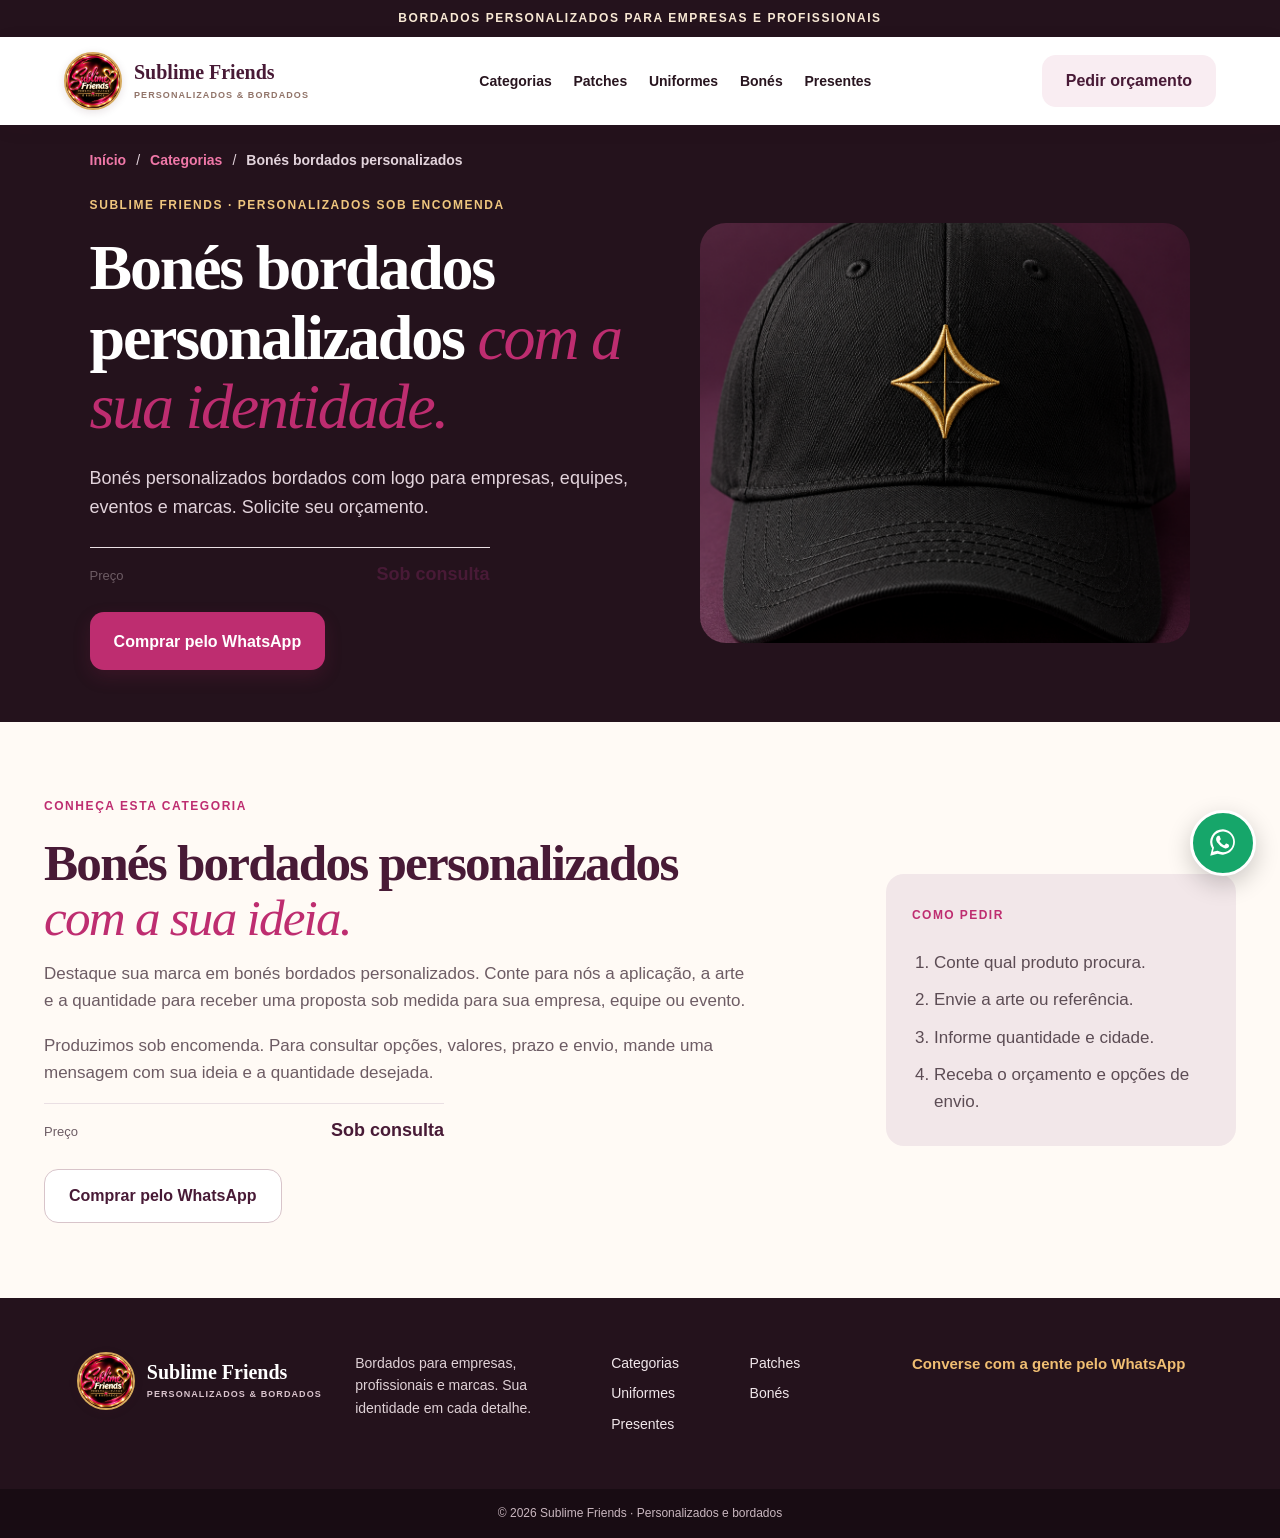
==== commit 555ca60c: "Remove setas e simplifica categoria Uniformes" ====
--- a/bones.html
+++ b/bones.html
@@ -1,4 +1,4 @@
-<!doctype html><html lang='pt-BR'><head><meta charset="utf-8"><meta name="viewport" content="width=device-width,initial-scale=1"><meta name="theme-color" content="#200d18"><meta name="description" content="Patches, jalecos, uniformes, camisas e bonés bordados com sua logo. Presentes personalizados sob encomenda. Peça seu orçamento à Sublime Friends pelo WhatsApp."><meta property="og:title" content="Sublime Friends | Bordados Personalizados"><meta property="og:description" content="Bonés personalizados bordados com logo para empresas, equipes, eventos e marcas. Solicite seu orçamento."><meta property="og:image" content="sublime-friends-logo.jpeg"><title>Bonés bordados personalizados | Sublime Friends</title><link rel="icon" href="sublime-friends-logo.jpeg"><link rel="stylesheet" href="styles.css?v=20261029"><script type="application/ld+json">{"@context":"https://schema.org","@type":"Store","name":"Sublime Friends Personalizados e Bordados","description":"Bordados personalizados para empresas, jalecos, bonés, uniformes e patches. Presentes personalizados sob encomenda.","image":"sublime-friends-logo.jpeg","priceRange":"Sob consulta","currenciesAccepted":"BRL"}</script></head><body><div class="topline">BORDADOS PERSONALIZADOS PARA EMPRESAS E PROFISSIONAIS</div><header class="site-header"><a class="brand" href="index.html" aria-label="Sublime Friends — página inicial"><span class="brand-mark"><img src="sublime-friends-logo.jpeg" alt=""></span><span><b>Sublime Friends</b><small>PERSONALIZADOS &amp; BORDADOS</small></span></a><button class="menu-toggle" aria-label="Abrir menu" aria-expanded="false"><span></span><span></span><span></span></button><nav class="main-nav"><a href="index.html#categorias">Categorias</a><a href="patches.html">Patches</a><a href="uniformes.html">Uniformes e Jalecos</a><a href="bones.html">Bonés</a><a href="presentes.html">Presentes</a></nav><a class="header-cta" href="https://wa.me/5571993175215?text=Ol%C3%A1%21%20Vim%20pelo%20site%20da%20Sublime%20Friends%20e%20quero%20fazer%20um%20or%C3%A7amento.">Pedir orçamento <span>↗</span></a></header><main><section class='category-hero'><div class='breadcrumbs'><a href='index.html'>Início</a><span>›</span><a href='index.html#categorias'>Categorias</a><span>›</span><b>Bonés bordados personalizados</b></div><div class='category-intro'><div><p class='eyebrow'>SUBLIME FRIENDS · PERSONALIZADOS SOB ENCOMENDA</p><h1>Bonés bordados personalizados <em>com a sua identidade.</em></h1><p>Bonés personalizados bordados com logo para empresas, equipes, eventos e marcas. Solicite seu orçamento.</p><div class="category-price"><span>Preço</span><b>Sob consulta</b></div><a class='button primary' href='https://wa.me/5571993175215?text=Ol%C3%A1%21%20Quero%20or%C3%A7amento%20de%20Bon%C3%A9s%20bordados%20personalizados.'>Comprar pelo WhatsApp ↗</a></div><img src='bone-bordado.png' alt='Boné escuro personalizado com bordado' fetchpriority='high'></div></section><section class='category-detail'><div><p class='eyebrow'>CONHEÇA ESTA CATEGORIA</p><h2>Bonés bordados personalizados<br><em>com a sua ideia.</em></h2><p>Destaque sua marca em bonés bordados personalizados. Conte para nós a aplicação, a arte e a quantidade para receber uma proposta sob medida para sua empresa, equipe ou evento.</p><p>Produzimos sob encomenda. Para consultar opções, valores, prazo e envio, mande uma mensagem com sua ideia e a quantidade desejada.</p><div class="category-price"><span>Preço</span><b>Sob consulta</b></div><a class='button secondary' href='https://wa.me/5571993175215?text=Ol%C3%A1%21%20Quero%20or%C3%A7amento%20de%20Bon%C3%A9s%20bordados%20personalizados.'>Comprar pelo WhatsApp ↗</a></div><aside><span>COMO PEDIR</span><ol><li>Conte qual produto procura.</li><li>Envie a arte ou referência.</li><li>Informe quantidade e cidade.</li><li>Receba o orçamento e opções de envio.</li></ol></aside></section></main><footer><div class="footer-inner"><a class="brand footer-brand" href="index.html"><span class="brand-mark"><img src="sublime-friends-logo.jpeg" alt=""></span><span><b>Sublime Friends</b><small>PERSONALIZADOS &amp; BORDADOS</small></span></a><p>Bordados para empresas, profissionais e marcas. Sua identidade em cada detalhe.</p><div class="footer-links"><a href="index.html#categorias">Categorias</a><a href="patches.html">Patches</a><a href="uniformes.html">Uniformes e Jalecos</a><a href="bones.html">Bonés</a><a href="presentes.html">Presentes</a></div><a class="footer-contact" href="https://wa.me/5571993175215?text=Ol%C3%A1%21%20Vim%20pelo%20site%20da%20Sublime%20Friends%20e%20quero%20fazer%20um%20or%C3%A7amento.">Converse com a gente pelo WhatsApp ↗</a></div><div class="copyright">© 2026 Sublime Friends · Personalizados e bordados</div></footer><a class="floating-wa" aria-label="Chamar Sublime Friends no WhatsApp" href="https://wa.me/5571993175215?text=Ol%C3%A1%21%20Vim%20pelo%20site%20da%20Sublime%20Friends%20e%20quero%20fazer%20um%20or%C3%A7amento."><svg viewBox="0 0 32 32" aria-hidden="true"><path d="M16 3a12 12 0 0 0-10.3 18.2L4 28l7-1.8A12 12 0 1 0 16 3Zm0 21.8a9.8 9.8 0 0 1-5-1.4l-.4-.2-4.1 1.1 1.1-4-.3-.4A9.8 9.8 0 1 1 16 24.8Zm5.4-7.3c-.3-.2-1.8-.9-2.1-1s-.5-.2-.7.2-.8 1-1 1.2-.4.2-.7.1a8.2 8.2 0 0 1-2.4-1.5 9.1 9.1 0 0 1-1.7-2.1c-.2-.3 0-.5.2-.7l.5-.6.3-.5v-.6c-.1-.2-.7-1.7-.9-2.3-.2-.6-.5-.5-.7-.5h-.6c-.2 0-.6.1-.9.4s-1.2 1.2-1.2 2.8 1.2 3.2 1.4 3.4a13.3 13.3 0 0 0 5.1 4.5c.7.3 1.2.5 1.7.6.7.2 1.3.2 1.8.1.5-.1 1.8-.7 2-1.4.3-.7.3-1.3.2-1.4s-.3-.3-.6-.4Z"/></svg></a><script src="nav.js" defer></script></body></html>
+<!doctype html><html lang='pt-BR'><head><meta charset="utf-8"><meta name="viewport" content="width=device-width,initial-scale=1"><meta name="theme-color" content="#200d18"><meta name="description" content="Patches, uniformes e camisas e bonés bordados com sua logo. Presentes personalizados sob encomenda. Peça seu orçamento à Sublime Friends pelo WhatsApp."><meta property="og:title" content="Sublime Friends | Bordados Personalizados"><meta property="og:description" content="Bonés personalizados bordados com logo para empresas, equipes, eventos e marcas. Solicite seu orçamento."><meta property="og:image" content="sublime-friends-logo.jpeg"><title>Bonés bordados personalizados | Sublime Friends</title><link rel="icon" href="sublime-friends-logo.jpeg"><link rel="stylesheet" href="styles.css?v=20261030"><script type="application/ld+json">{"@context":"https://schema.org","@type":"Store","name":"Sublime Friends Personalizados e Bordados","description":"Bordados personalizados para empresas, uniformes, bonés, uniformes e patches. Presentes personalizados sob encomenda.","image":"sublime-friends-logo.jpeg","priceRange":"Sob consulta","currenciesAccepted":"BRL"}</script></head><body><div class="topline">BORDADOS PERSONALIZADOS PARA EMPRESAS E PROFISSIONAIS</div><header class="site-header"><a class="brand" href="index.html" aria-label="Sublime Friends — página inicial"><span class="brand-mark"><img src="sublime-friends-logo.jpeg" alt=""></span><span><b>Sublime Friends</b><small>PERSONALIZADOS &amp; BORDADOS</small></span></a><button class="menu-toggle" aria-label="Abrir menu" aria-expanded="false"></button><nav class="main-nav"><a href="index.html#categorias">Categorias</a><a href="patches.html">Patches</a><a href="uniformes.html">Uniformes</a><a href="bones.html">Bonés</a><a href="presentes.html">Presentes</a></nav><a class="header-cta" href="https://wa.me/5571993175215?text=Ol%C3%A1%21%20Vim%20pelo%20site%20da%20Sublime%20Friends%20e%20quero%20fazer%20um%20or%C3%A7amento.">Pedir orçamento </a></header><main><section class='category-hero'><div class='breadcrumbs'><a href='index.html'>Início</a><span>/</span><a href='index.html#categorias'>Categorias</a><span>/</span><b>Bonés bordados personalizados</b></div><div class='category-intro'><div><p class='eyebrow'>SUBLIME FRIENDS · PERSONALIZADOS SOB ENCOMENDA</p><h1>Bonés bordados personalizados <em>com a sua identidade.</em></h1><p>Bonés personalizados bordados com logo para empresas, equipes, eventos e marcas. Solicite seu orçamento.</p><div class="category-price"><span>Preço</span><b>Sob consulta</b></div><a class='button primary' href='https://wa.me/5571993175215?text=Ol%C3%A1%21%20Quero%20or%C3%A7amento%20de%20Bon%C3%A9s%20bordados%20personalizados.'>Comprar pelo WhatsApp </a></div><img src='bone-bordado.png' alt='Boné escuro personalizado com bordado' fetchpriority='high'></div></section><section class='category-detail'><div><p class='eyebrow'>CONHEÇA ESTA CATEGORIA</p><h2>Bonés bordados personalizados<br><em>com a sua ideia.</em></h2><p>Destaque sua marca em bonés bordados personalizados. Conte para nós a aplicação, a arte e a quantidade para receber uma proposta sob medida para sua empresa, equipe ou evento.</p><p>Produzimos sob encomenda. Para consultar opções, valores, prazo e envio, mande uma mensagem com sua ideia e a quantidade desejada.</p><div class="category-price"><span>Preço</span><b>Sob consulta</b></div><a class='button secondary' href='https://wa.me/5571993175215?text=Ol%C3%A1%21%20Quero%20or%C3%A7amento%20de%20Bon%C3%A9s%20bordados%20personalizados.'>Comprar pelo WhatsApp </a></div><aside><span>COMO PEDIR</span><ol><li>Conte qual produto procura.</li><li>Envie a arte ou referência.</li><li>Informe quantidade e cidade.</li><li>Receba o orçamento e opções de envio.</li></ol></aside></section></main><footer><div class="footer-inner"><a class="brand footer-brand" href="index.html"><span class="brand-mark"><img src="sublime-friends-logo.jpeg" alt=""></span><span><b>Sublime Friends</b><small>PERSONALIZADOS &amp; BORDADOS</small></span></a><p>Bordados para empresas, profissionais e marcas. Sua identidade em cada detalhe.</p><div class="footer-links"><a href="index.html#categorias">Categorias</a><a href="patches.html">Patches</a><a href="uniformes.html">Uniformes</a><a href="bones.html">Bonés</a><a href="presentes.html">Presentes</a></div><a class="footer-contact" href="https://wa.me/5571993175215?text=Ol%C3%A1%21%20Vim%20pelo%20site%20da%20Sublime%20Friends%20e%20quero%20fazer%20um%20or%C3%A7amento.">Converse com a gente pelo WhatsApp </a></div><div class="copyright">© 2026 Sublime Friends · Personalizados e bordados</div></footer><a class="floating-wa" aria-label="Chamar Sublime Friends no WhatsApp" href="https://wa.me/5571993175215?text=Ol%C3%A1%21%20Vim%20pelo%20site%20da%20Sublime%20Friends%20e%20quero%20fazer%20um%20or%C3%A7amento."><svg viewBox="0 0 32 32" aria-hidden="true"><path d="M16 3a12 12 0 0 0-10.3 18.2L4 28l7-1.8A12 12 0 1 0 16 3Zm0 21.8a9.8 9.8 0 0 1-5-1.4l-.4-.2-4.1 1.1 1.1-4-.3-.4A9.8 9.8 0 1 1 16 24.8Zm5.4-7.3c-.3-.2-1.8-.9-2.1-1s-.5-.2-.7.2-.8 1-1 1.2-.4.2-.7.1a8.2 8.2 0 0 1-2.4-1.5 9.1 9.1 0 0 1-1.7-2.1c-.2-.3 0-.5.2-.7l.5-.6.3-.5v-.6c-.1-.2-.7-1.7-.9-2.3-.2-.6-.5-.5-.7-.5h-.6c-.2 0-.6.1-.9.4s-1.2 1.2-1.2 2.8 1.2 3.2 1.4 3.4a13.3 13.3 0 0 0 5.1 4.5c.7.3 1.2.5 1.7.6.7.2 1.3.2 1.8.1.5-.1 1.8-.7 2-1.4.3-.7.3-1.3.2-1.4s-.3-.3-.6-.4Z"/></svg></a><script src="nav.js" defer></script></body></html>
 
 
 
@@ -9,3 +9,6 @@
 
 
 
+
+
+
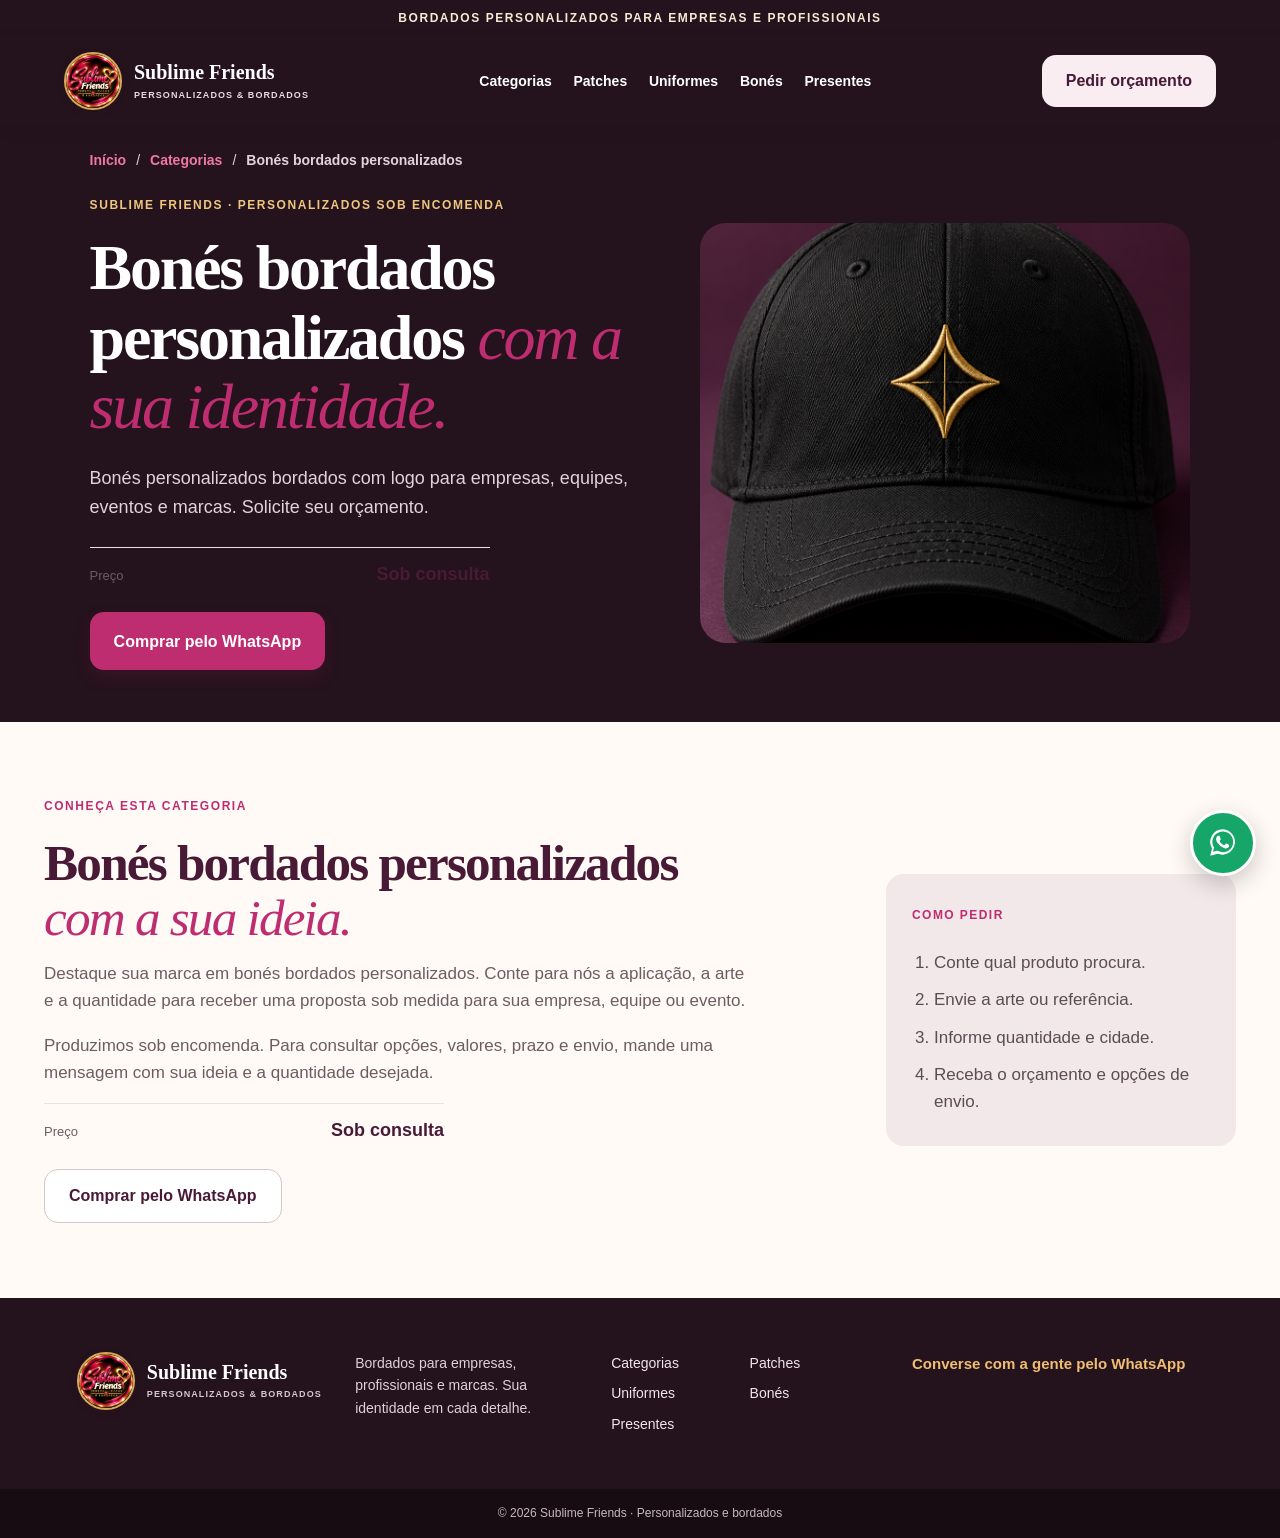
==== commit 4cef3944: "Escurece cabeçalho do site" ====
--- a/bones.html
+++ b/bones.html
@@ -1,4 +1,4 @@
-<!doctype html><html lang='pt-BR'><head><meta charset="utf-8"><meta name="viewport" content="width=device-width,initial-scale=1"><meta name="theme-color" content="#200d18"><meta name="description" content="Patches, uniformes e camisas e bonés bordados com sua logo. Presentes personalizados sob encomenda. Peça seu orçamento à Sublime Friends pelo WhatsApp."><meta property="og:title" content="Sublime Friends | Bordados Personalizados"><meta property="og:description" content="Bonés personalizados bordados com logo para empresas, equipes, eventos e marcas. Solicite seu orçamento."><meta property="og:image" content="sublime-friends-logo.jpeg"><title>Bonés bordados personalizados | Sublime Friends</title><link rel="icon" href="sublime-friends-logo.jpeg"><link rel="stylesheet" href="styles.css?v=20261030"><script type="application/ld+json">{"@context":"https://schema.org","@type":"Store","name":"Sublime Friends Personalizados e Bordados","description":"Bordados personalizados para empresas, uniformes, bonés, uniformes e patches. Presentes personalizados sob encomenda.","image":"sublime-friends-logo.jpeg","priceRange":"Sob consulta","currenciesAccepted":"BRL"}</script></head><body><div class="topline">BORDADOS PERSONALIZADOS PARA EMPRESAS E PROFISSIONAIS</div><header class="site-header"><a class="brand" href="index.html" aria-label="Sublime Friends — página inicial"><span class="brand-mark"><img src="sublime-friends-logo.jpeg" alt=""></span><span><b>Sublime Friends</b><small>PERSONALIZADOS &amp; BORDADOS</small></span></a><button class="menu-toggle" aria-label="Abrir menu" aria-expanded="false"></button><nav class="main-nav"><a href="index.html#categorias">Categorias</a><a href="patches.html">Patches</a><a href="uniformes.html">Uniformes</a><a href="bones.html">Bonés</a><a href="presentes.html">Presentes</a></nav><a class="header-cta" href="https://wa.me/5571993175215?text=Ol%C3%A1%21%20Vim%20pelo%20site%20da%20Sublime%20Friends%20e%20quero%20fazer%20um%20or%C3%A7amento.">Pedir orçamento </a></header><main><section class='category-hero'><div class='breadcrumbs'><a href='index.html'>Início</a><span>/</span><a href='index.html#categorias'>Categorias</a><span>/</span><b>Bonés bordados personalizados</b></div><div class='category-intro'><div><p class='eyebrow'>SUBLIME FRIENDS · PERSONALIZADOS SOB ENCOMENDA</p><h1>Bonés bordados personalizados <em>com a sua identidade.</em></h1><p>Bonés personalizados bordados com logo para empresas, equipes, eventos e marcas. Solicite seu orçamento.</p><div class="category-price"><span>Preço</span><b>Sob consulta</b></div><a class='button primary' href='https://wa.me/5571993175215?text=Ol%C3%A1%21%20Quero%20or%C3%A7amento%20de%20Bon%C3%A9s%20bordados%20personalizados.'>Comprar pelo WhatsApp </a></div><img src='bone-bordado.png' alt='Boné escuro personalizado com bordado' fetchpriority='high'></div></section><section class='category-detail'><div><p class='eyebrow'>CONHEÇA ESTA CATEGORIA</p><h2>Bonés bordados personalizados<br><em>com a sua ideia.</em></h2><p>Destaque sua marca em bonés bordados personalizados. Conte para nós a aplicação, a arte e a quantidade para receber uma proposta sob medida para sua empresa, equipe ou evento.</p><p>Produzimos sob encomenda. Para consultar opções, valores, prazo e envio, mande uma mensagem com sua ideia e a quantidade desejada.</p><div class="category-price"><span>Preço</span><b>Sob consulta</b></div><a class='button secondary' href='https://wa.me/5571993175215?text=Ol%C3%A1%21%20Quero%20or%C3%A7amento%20de%20Bon%C3%A9s%20bordados%20personalizados.'>Comprar pelo WhatsApp </a></div><aside><span>COMO PEDIR</span><ol><li>Conte qual produto procura.</li><li>Envie a arte ou referência.</li><li>Informe quantidade e cidade.</li><li>Receba o orçamento e opções de envio.</li></ol></aside></section></main><footer><div class="footer-inner"><a class="brand footer-brand" href="index.html"><span class="brand-mark"><img src="sublime-friends-logo.jpeg" alt=""></span><span><b>Sublime Friends</b><small>PERSONALIZADOS &amp; BORDADOS</small></span></a><p>Bordados para empresas, profissionais e marcas. Sua identidade em cada detalhe.</p><div class="footer-links"><a href="index.html#categorias">Categorias</a><a href="patches.html">Patches</a><a href="uniformes.html">Uniformes</a><a href="bones.html">Bonés</a><a href="presentes.html">Presentes</a></div><a class="footer-contact" href="https://wa.me/5571993175215?text=Ol%C3%A1%21%20Vim%20pelo%20site%20da%20Sublime%20Friends%20e%20quero%20fazer%20um%20or%C3%A7amento.">Converse com a gente pelo WhatsApp </a></div><div class="copyright">© 2026 Sublime Friends · Personalizados e bordados</div></footer><a class="floating-wa" aria-label="Chamar Sublime Friends no WhatsApp" href="https://wa.me/5571993175215?text=Ol%C3%A1%21%20Vim%20pelo%20site%20da%20Sublime%20Friends%20e%20quero%20fazer%20um%20or%C3%A7amento."><svg viewBox="0 0 32 32" aria-hidden="true"><path d="M16 3a12 12 0 0 0-10.3 18.2L4 28l7-1.8A12 12 0 1 0 16 3Zm0 21.8a9.8 9.8 0 0 1-5-1.4l-.4-.2-4.1 1.1 1.1-4-.3-.4A9.8 9.8 0 1 1 16 24.8Zm5.4-7.3c-.3-.2-1.8-.9-2.1-1s-.5-.2-.7.2-.8 1-1 1.2-.4.2-.7.1a8.2 8.2 0 0 1-2.4-1.5 9.1 9.1 0 0 1-1.7-2.1c-.2-.3 0-.5.2-.7l.5-.6.3-.5v-.6c-.1-.2-.7-1.7-.9-2.3-.2-.6-.5-.5-.7-.5h-.6c-.2 0-.6.1-.9.4s-1.2 1.2-1.2 2.8 1.2 3.2 1.4 3.4a13.3 13.3 0 0 0 5.1 4.5c.7.3 1.2.5 1.7.6.7.2 1.3.2 1.8.1.5-.1 1.8-.7 2-1.4.3-.7.3-1.3.2-1.4s-.3-.3-.6-.4Z"/></svg></a><script src="nav.js" defer></script></body></html>
+<!doctype html><html lang='pt-BR'><head><meta charset="utf-8"><meta name="viewport" content="width=device-width,initial-scale=1"><meta name="theme-color" content="#200d18"><meta name="description" content="Patches, uniformes e camisas e bonés bordados com sua logo. Presentes personalizados sob encomenda. Peça seu orçamento à Sublime Friends pelo WhatsApp."><meta property="og:title" content="Sublime Friends | Bordados Personalizados"><meta property="og:description" content="Bonés personalizados bordados com logo para empresas, equipes, eventos e marcas. Solicite seu orçamento."><meta property="og:image" content="sublime-friends-logo.jpeg"><title>Bonés bordados personalizados | Sublime Friends</title><link rel="icon" href="sublime-friends-logo.jpeg"><link rel="stylesheet" href="styles.css?v=header-escuro"><script type="application/ld+json">{"@context":"https://schema.org","@type":"Store","name":"Sublime Friends Personalizados e Bordados","description":"Bordados personalizados para empresas, uniformes, bonés, uniformes e patches. Presentes personalizados sob encomenda.","image":"sublime-friends-logo.jpeg","priceRange":"Sob consulta","currenciesAccepted":"BRL"}</script></head><body><div class="topline">BORDADOS PERSONALIZADOS PARA EMPRESAS E PROFISSIONAIS</div><header class="site-header"><a class="brand" href="index.html" aria-label="Sublime Friends — página inicial"><span class="brand-mark"><img src="sublime-friends-logo.jpeg" alt=""></span><span><b>Sublime Friends</b><small>PERSONALIZADOS &amp; BORDADOS</small></span></a><button class="menu-toggle" aria-label="Abrir menu" aria-expanded="false"><span></span><span></span><span></span></button><nav class="main-nav"><a href="index.html#categorias">Categorias</a><a href="patches.html">Patches</a><a href="uniformes.html">Uniformes</a><a href="bones.html">Bonés</a><a href="presentes.html">Presentes</a></nav><a class="header-cta" href="https://wa.me/5571993175215?text=Ol%C3%A1%21%20Vim%20pelo%20site%20da%20Sublime%20Friends%20e%20quero%20fazer%20um%20or%C3%A7amento.">Pedir orçamento </a></header><main><section class='category-hero'><div class='breadcrumbs'><a href='index.html'>Início</a><span>/</span><a href='index.html#categorias'>Categorias</a><span>/</span><b>Bonés bordados personalizados</b></div><div class='category-intro'><div><p class='eyebrow'>SUBLIME FRIENDS · PERSONALIZADOS SOB ENCOMENDA</p><h1>Bonés bordados personalizados <em>com a sua identidade.</em></h1><p>Bonés personalizados bordados com logo para empresas, equipes, eventos e marcas. Solicite seu orçamento.</p><div class="category-price"><span>Preço</span><b>Sob consulta</b></div><a class='button primary' href='https://wa.me/5571993175215?text=Ol%C3%A1%21%20Quero%20or%C3%A7amento%20de%20Bon%C3%A9s%20bordados%20personalizados.'>Comprar pelo WhatsApp </a></div><img src='bone-bordado.png' alt='Boné escuro personalizado com bordado' fetchpriority='high'></div></section><section class='category-detail'><div><p class='eyebrow'>CONHEÇA ESTA CATEGORIA</p><h2>Bonés bordados personalizados<br><em>com a sua ideia.</em></h2><p>Destaque sua marca em bonés bordados personalizados. Conte para nós a aplicação, a arte e a quantidade para receber uma proposta sob medida para sua empresa, equipe ou evento.</p><p>Produzimos sob encomenda. Para consultar opções, valores, prazo e envio, mande uma mensagem com sua ideia e a quantidade desejada.</p><div class="category-price"><span>Preço</span><b>Sob consulta</b></div><a class='button secondary' href='https://wa.me/5571993175215?text=Ol%C3%A1%21%20Quero%20or%C3%A7amento%20de%20Bon%C3%A9s%20bordados%20personalizados.'>Comprar pelo WhatsApp </a></div><aside><span>COMO PEDIR</span><ol><li>Conte qual produto procura.</li><li>Envie a arte ou referência.</li><li>Informe quantidade e cidade.</li><li>Receba o orçamento e opções de envio.</li></ol></aside></section></main><footer><div class="footer-inner"><a class="brand footer-brand" href="index.html"><span class="brand-mark"><img src="sublime-friends-logo.jpeg" alt=""></span><span><b>Sublime Friends</b><small>PERSONALIZADOS &amp; BORDADOS</small></span></a><p>Bordados para empresas, profissionais e marcas. Sua identidade em cada detalhe.</p><div class="footer-links"><a href="index.html#categorias">Categorias</a><a href="patches.html">Patches</a><a href="uniformes.html">Uniformes</a><a href="bones.html">Bonés</a><a href="presentes.html">Presentes</a></div><a class="footer-contact" href="https://wa.me/5571993175215?text=Ol%C3%A1%21%20Vim%20pelo%20site%20da%20Sublime%20Friends%20e%20quero%20fazer%20um%20or%C3%A7amento.">Converse com a gente pelo WhatsApp </a></div><div class="copyright">© 2026 Sublime Friends · Personalizados e bordados</div></footer><a class="floating-wa" aria-label="Chamar Sublime Friends no WhatsApp" href="https://wa.me/5571993175215?text=Ol%C3%A1%21%20Vim%20pelo%20site%20da%20Sublime%20Friends%20e%20quero%20fazer%20um%20or%C3%A7amento."><svg viewBox="0 0 32 32" aria-hidden="true"><path d="M16 3a12 12 0 0 0-10.3 18.2L4 28l7-1.8A12 12 0 1 0 16 3Zm0 21.8a9.8 9.8 0 0 1-5-1.4l-.4-.2-4.1 1.1 1.1-4-.3-.4A9.8 9.8 0 1 1 16 24.8Zm5.4-7.3c-.3-.2-1.8-.9-2.1-1s-.5-.2-.7.2-.8 1-1 1.2-.4.2-.7.1a8.2 8.2 0 0 1-2.4-1.5 9.1 9.1 0 0 1-1.7-2.1c-.2-.3 0-.5.2-.7l.5-.6.3-.5v-.6c-.1-.2-.7-1.7-.9-2.3-.2-.6-.5-.5-.7-.5h-.6c-.2 0-.6.1-.9.4s-1.2 1.2-1.2 2.8 1.2 3.2 1.4 3.4a13.3 13.3 0 0 0 5.1 4.5c.7.3 1.2.5 1.7.6.7.2 1.3.2 1.8.1.5-.1 1.8-.7 2-1.4.3-.7.3-1.3.2-1.4s-.3-.3-.6-.4Z"/></svg></a><script src="nav.js" defer></script></body></html>
 
 
 
@@ -12,3 +12,5 @@
 
 
 
+
+
--- a/styles.css
+++ b/styles.css
@@ -8,3 +8,7 @@
 @media(max-width:1100px){.category-grid{grid-template-columns:repeat(2,minmax(0,1fr))}.patch-gallery{grid-template-columns:repeat(2,minmax(0,1fr))}.uniform-products{grid-template-columns:1fr}}
 @media(max-width:760px){.hero{padding:46px 20px 54px}.hero .hero-image{min-height:310px}.category-grid{grid-template-columns:1fr}.category-card{display:flex;min-height:0}.category-main{display:grid;grid-template-columns:39% 1fr;min-height:190px}.category-main .card-photo{height:100%;min-height:190px}.category-main .card-copy{padding:14px}.card-purchase{padding:0 14px 14px}.product-buy{min-height:50px;font-size:15px}.patch-showcase{padding:58px 20px}.patch-gallery{grid-template-columns:repeat(2,minmax(0,1fr))}.patch-product-card>img{height:210px}.patch-buy{padding:10px}.patch-buy .product-buy{font-size:12px;min-height:46px}.uniform-gallery{padding:55px 20px}.uniform-products{grid-template-columns:1fr}.uniform-product{grid-template-columns:38% 1fr}.uniform-product>img{min-height:230px}.uniform-product>div{padding:14px}.uniform-product h3{font-size:19px}.category-price{max-width:none}.gift-band{background:#2b1722}.hero h1{color:#fff}}
 .categories-section{max-width:none}.categories-section>.section-heading,.categories-section>.category-grid{max-width:1240px;margin-left:auto;margin-right:auto}.categories-section>.section-heading{margin-bottom:34px}.gift-band{max-width:none;margin-left:0;margin-right:0;border-radius:0}
+
+/* Cabeçalho escuro alinhado à identidade da marca */
+.site-header{background:#24121c}.site-header .brand b{color:#fff}.site-header .brand small{color:#ead8e0}.site-header .main-nav a{color:#fff}.site-header .main-nav a:hover{color:#f078a8}
+@media(max-width:760px){.site-header .main-nav{background:#24121c}.site-header .main-nav a{color:#fff;border-bottom-color:#513342}.site-header .menu-toggle{background:transparent;border-color:#765365}.site-header .menu-toggle span{background:#fff}}
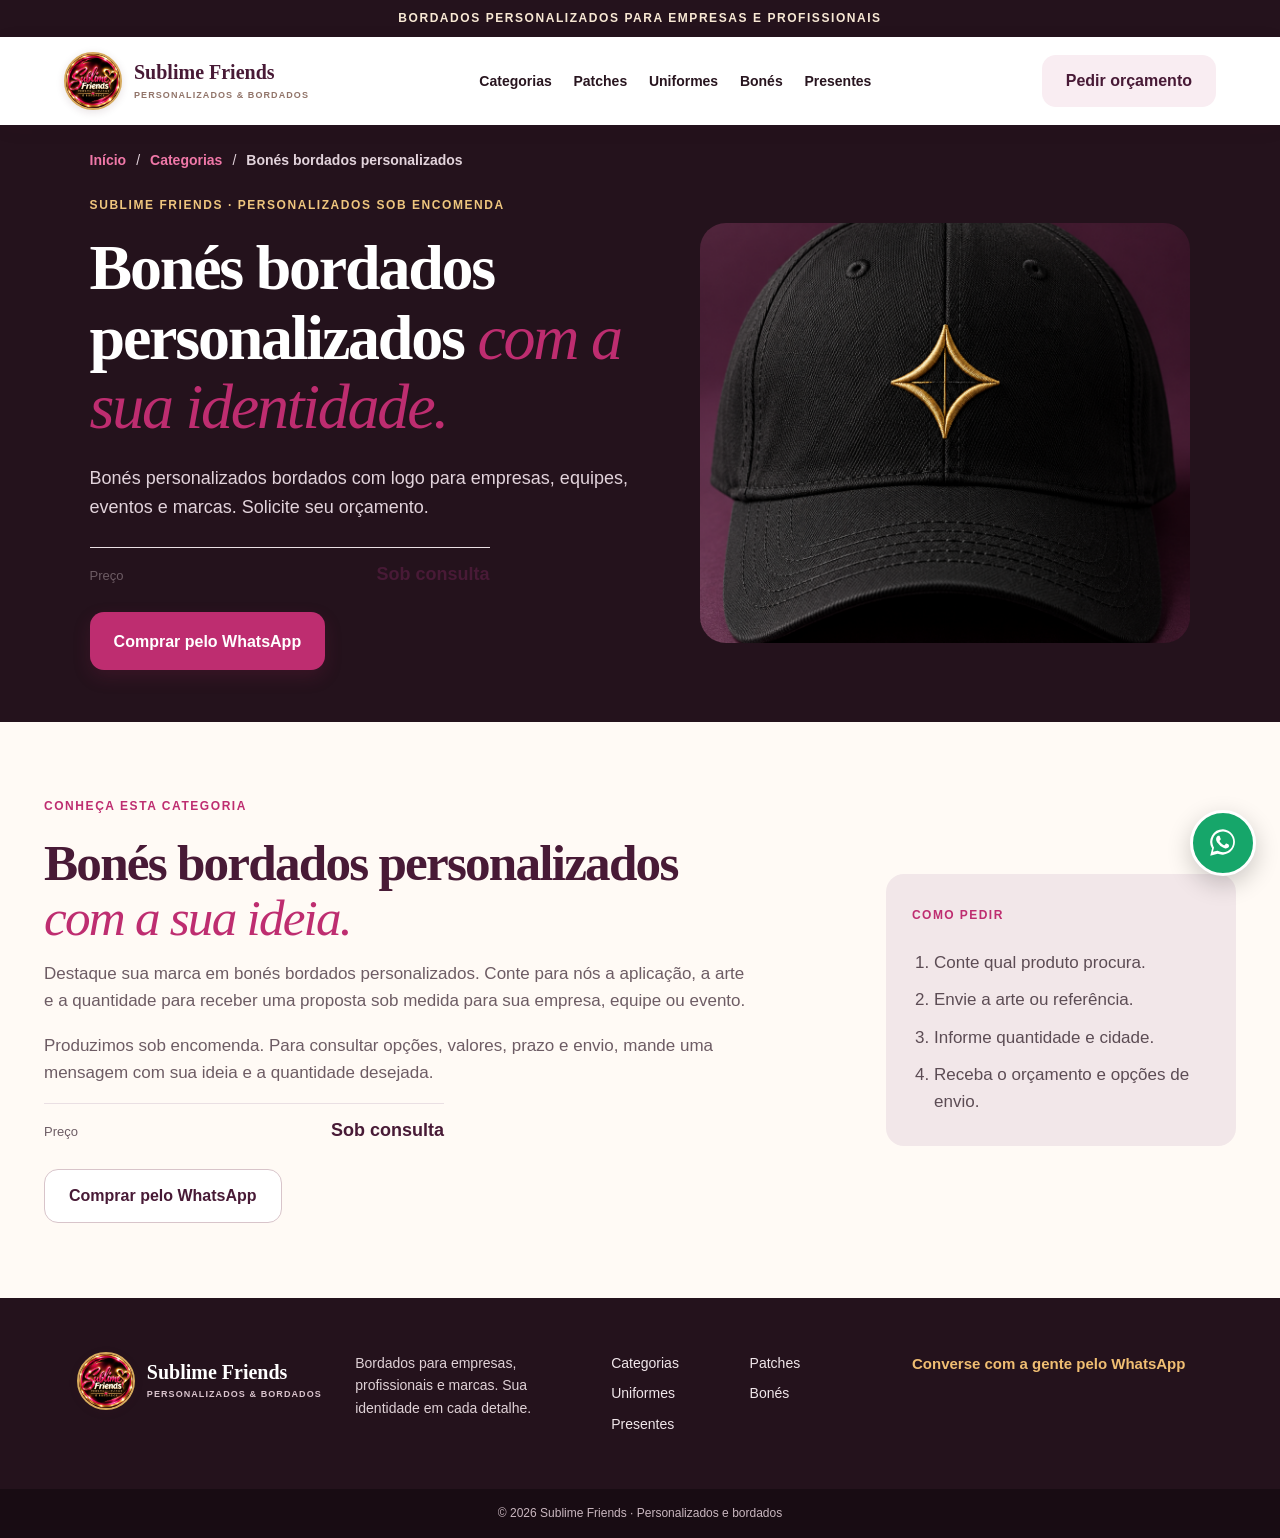
==== commit 4685517a: "Restaura cabeçalho branco com navegação escura" ====
--- a/bones.html
+++ b/bones.html
@@ -1,4 +1,4 @@
-<!doctype html><html lang='pt-BR'><head><meta charset="utf-8"><meta name="viewport" content="width=device-width,initial-scale=1"><meta name="theme-color" content="#200d18"><meta name="description" content="Patches, uniformes e camisas e bonés bordados com sua logo. Presentes personalizados sob encomenda. Peça seu orçamento à Sublime Friends pelo WhatsApp."><meta property="og:title" content="Sublime Friends | Bordados Personalizados"><meta property="og:description" content="Bonés personalizados bordados com logo para empresas, equipes, eventos e marcas. Solicite seu orçamento."><meta property="og:image" content="sublime-friends-logo.jpeg"><title>Bonés bordados personalizados | Sublime Friends</title><link rel="icon" href="sublime-friends-logo.jpeg"><link rel="stylesheet" href="styles.css?v=header-escuro"><script type="application/ld+json">{"@context":"https://schema.org","@type":"Store","name":"Sublime Friends Personalizados e Bordados","description":"Bordados personalizados para empresas, uniformes, bonés, uniformes e patches. Presentes personalizados sob encomenda.","image":"sublime-friends-logo.jpeg","priceRange":"Sob consulta","currenciesAccepted":"BRL"}</script></head><body><div class="topline">BORDADOS PERSONALIZADOS PARA EMPRESAS E PROFISSIONAIS</div><header class="site-header"><a class="brand" href="index.html" aria-label="Sublime Friends — página inicial"><span class="brand-mark"><img src="sublime-friends-logo.jpeg" alt=""></span><span><b>Sublime Friends</b><small>PERSONALIZADOS &amp; BORDADOS</small></span></a><button class="menu-toggle" aria-label="Abrir menu" aria-expanded="false"><span></span><span></span><span></span></button><nav class="main-nav"><a href="index.html#categorias">Categorias</a><a href="patches.html">Patches</a><a href="uniformes.html">Uniformes</a><a href="bones.html">Bonés</a><a href="presentes.html">Presentes</a></nav><a class="header-cta" href="https://wa.me/5571993175215?text=Ol%C3%A1%21%20Vim%20pelo%20site%20da%20Sublime%20Friends%20e%20quero%20fazer%20um%20or%C3%A7amento.">Pedir orçamento </a></header><main><section class='category-hero'><div class='breadcrumbs'><a href='index.html'>Início</a><span>/</span><a href='index.html#categorias'>Categorias</a><span>/</span><b>Bonés bordados personalizados</b></div><div class='category-intro'><div><p class='eyebrow'>SUBLIME FRIENDS · PERSONALIZADOS SOB ENCOMENDA</p><h1>Bonés bordados personalizados <em>com a sua identidade.</em></h1><p>Bonés personalizados bordados com logo para empresas, equipes, eventos e marcas. Solicite seu orçamento.</p><div class="category-price"><span>Preço</span><b>Sob consulta</b></div><a class='button primary' href='https://wa.me/5571993175215?text=Ol%C3%A1%21%20Quero%20or%C3%A7amento%20de%20Bon%C3%A9s%20bordados%20personalizados.'>Comprar pelo WhatsApp </a></div><img src='bone-bordado.png' alt='Boné escuro personalizado com bordado' fetchpriority='high'></div></section><section class='category-detail'><div><p class='eyebrow'>CONHEÇA ESTA CATEGORIA</p><h2>Bonés bordados personalizados<br><em>com a sua ideia.</em></h2><p>Destaque sua marca em bonés bordados personalizados. Conte para nós a aplicação, a arte e a quantidade para receber uma proposta sob medida para sua empresa, equipe ou evento.</p><p>Produzimos sob encomenda. Para consultar opções, valores, prazo e envio, mande uma mensagem com sua ideia e a quantidade desejada.</p><div class="category-price"><span>Preço</span><b>Sob consulta</b></div><a class='button secondary' href='https://wa.me/5571993175215?text=Ol%C3%A1%21%20Quero%20or%C3%A7amento%20de%20Bon%C3%A9s%20bordados%20personalizados.'>Comprar pelo WhatsApp </a></div><aside><span>COMO PEDIR</span><ol><li>Conte qual produto procura.</li><li>Envie a arte ou referência.</li><li>Informe quantidade e cidade.</li><li>Receba o orçamento e opções de envio.</li></ol></aside></section></main><footer><div class="footer-inner"><a class="brand footer-brand" href="index.html"><span class="brand-mark"><img src="sublime-friends-logo.jpeg" alt=""></span><span><b>Sublime Friends</b><small>PERSONALIZADOS &amp; BORDADOS</small></span></a><p>Bordados para empresas, profissionais e marcas. Sua identidade em cada detalhe.</p><div class="footer-links"><a href="index.html#categorias">Categorias</a><a href="patches.html">Patches</a><a href="uniformes.html">Uniformes</a><a href="bones.html">Bonés</a><a href="presentes.html">Presentes</a></div><a class="footer-contact" href="https://wa.me/5571993175215?text=Ol%C3%A1%21%20Vim%20pelo%20site%20da%20Sublime%20Friends%20e%20quero%20fazer%20um%20or%C3%A7amento.">Converse com a gente pelo WhatsApp </a></div><div class="copyright">© 2026 Sublime Friends · Personalizados e bordados</div></footer><a class="floating-wa" aria-label="Chamar Sublime Friends no WhatsApp" href="https://wa.me/5571993175215?text=Ol%C3%A1%21%20Vim%20pelo%20site%20da%20Sublime%20Friends%20e%20quero%20fazer%20um%20or%C3%A7amento."><svg viewBox="0 0 32 32" aria-hidden="true"><path d="M16 3a12 12 0 0 0-10.3 18.2L4 28l7-1.8A12 12 0 1 0 16 3Zm0 21.8a9.8 9.8 0 0 1-5-1.4l-.4-.2-4.1 1.1 1.1-4-.3-.4A9.8 9.8 0 1 1 16 24.8Zm5.4-7.3c-.3-.2-1.8-.9-2.1-1s-.5-.2-.7.2-.8 1-1 1.2-.4.2-.7.1a8.2 8.2 0 0 1-2.4-1.5 9.1 9.1 0 0 1-1.7-2.1c-.2-.3 0-.5.2-.7l.5-.6.3-.5v-.6c-.1-.2-.7-1.7-.9-2.3-.2-.6-.5-.5-.7-.5h-.6c-.2 0-.6.1-.9.4s-1.2 1.2-1.2 2.8 1.2 3.2 1.4 3.4a13.3 13.3 0 0 0 5.1 4.5c.7.3 1.2.5 1.7.6.7.2 1.3.2 1.8.1.5-.1 1.8-.7 2-1.4.3-.7.3-1.3.2-1.4s-.3-.3-.6-.4Z"/></svg></a><script src="nav.js" defer></script></body></html>
+<!doctype html><html lang='pt-BR'><head><meta charset="utf-8"><meta name="viewport" content="width=device-width,initial-scale=1"><meta name="theme-color" content="#200d18"><meta name="description" content="Patches, uniformes e camisas e bonés bordados com sua logo. Presentes personalizados sob encomenda. Peça seu orçamento à Sublime Friends pelo WhatsApp."><meta property="og:title" content="Sublime Friends | Bordados Personalizados"><meta property="og:description" content="Bonés personalizados bordados com logo para empresas, equipes, eventos e marcas. Solicite seu orçamento."><meta property="og:image" content="sublime-friends-logo.jpeg"><title>Bonés bordados personalizados | Sublime Friends</title><link rel="icon" href="sublime-friends-logo.jpeg"><link rel="stylesheet" href="styles.css?v=header-white"><script type="application/ld+json">{"@context":"https://schema.org","@type":"Store","name":"Sublime Friends Personalizados e Bordados","description":"Bordados personalizados para empresas, uniformes, bonés, uniformes e patches. Presentes personalizados sob encomenda.","image":"sublime-friends-logo.jpeg","priceRange":"Sob consulta","currenciesAccepted":"BRL"}</script></head><body><div class="topline">BORDADOS PERSONALIZADOS PARA EMPRESAS E PROFISSIONAIS</div><header class="site-header"><a class="brand" href="index.html" aria-label="Sublime Friends — página inicial"><span class="brand-mark"><img src="sublime-friends-logo.jpeg" alt=""></span><span><b>Sublime Friends</b><small>PERSONALIZADOS &amp; BORDADOS</small></span></a><button class="menu-toggle" aria-label="Abrir menu" aria-expanded="false"><span></span><span></span><span></span></button><nav class="main-nav"><a href="index.html#categorias">Categorias</a><a href="patches.html">Patches</a><a href="uniformes.html">Uniformes</a><a href="bones.html">Bonés</a><a href="presentes.html">Presentes</a></nav><a class="header-cta" href="https://wa.me/5571993175215?text=Ol%C3%A1%21%20Vim%20pelo%20site%20da%20Sublime%20Friends%20e%20quero%20fazer%20um%20or%C3%A7amento.">Pedir orçamento </a></header><main><section class='category-hero'><div class='breadcrumbs'><a href='index.html'>Início</a><span>/</span><a href='index.html#categorias'>Categorias</a><span>/</span><b>Bonés bordados personalizados</b></div><div class='category-intro'><div><p class='eyebrow'>SUBLIME FRIENDS · PERSONALIZADOS SOB ENCOMENDA</p><h1>Bonés bordados personalizados <em>com a sua identidade.</em></h1><p>Bonés personalizados bordados com logo para empresas, equipes, eventos e marcas. Solicite seu orçamento.</p><div class="category-price"><span>Preço</span><b>Sob consulta</b></div><a class='button primary' href='https://wa.me/5571993175215?text=Ol%C3%A1%21%20Quero%20or%C3%A7amento%20de%20Bon%C3%A9s%20bordados%20personalizados.'>Comprar pelo WhatsApp </a></div><img src='bone-bordado.png' alt='Boné escuro personalizado com bordado' fetchpriority='high'></div></section><section class='category-detail'><div><p class='eyebrow'>CONHEÇA ESTA CATEGORIA</p><h2>Bonés bordados personalizados<br><em>com a sua ideia.</em></h2><p>Destaque sua marca em bonés bordados personalizados. Conte para nós a aplicação, a arte e a quantidade para receber uma proposta sob medida para sua empresa, equipe ou evento.</p><p>Produzimos sob encomenda. Para consultar opções, valores, prazo e envio, mande uma mensagem com sua ideia e a quantidade desejada.</p><div class="category-price"><span>Preço</span><b>Sob consulta</b></div><a class='button secondary' href='https://wa.me/5571993175215?text=Ol%C3%A1%21%20Quero%20or%C3%A7amento%20de%20Bon%C3%A9s%20bordados%20personalizados.'>Comprar pelo WhatsApp </a></div><aside><span>COMO PEDIR</span><ol><li>Conte qual produto procura.</li><li>Envie a arte ou referência.</li><li>Informe quantidade e cidade.</li><li>Receba o orçamento e opções de envio.</li></ol></aside></section></main><footer><div class="footer-inner"><a class="brand footer-brand" href="index.html"><span class="brand-mark"><img src="sublime-friends-logo.jpeg" alt=""></span><span><b>Sublime Friends</b><small>PERSONALIZADOS &amp; BORDADOS</small></span></a><p>Bordados para empresas, profissionais e marcas. Sua identidade em cada detalhe.</p><div class="footer-links"><a href="index.html#categorias">Categorias</a><a href="patches.html">Patches</a><a href="uniformes.html">Uniformes</a><a href="bones.html">Bonés</a><a href="presentes.html">Presentes</a></div><a class="footer-contact" href="https://wa.me/5571993175215?text=Ol%C3%A1%21%20Vim%20pelo%20site%20da%20Sublime%20Friends%20e%20quero%20fazer%20um%20or%C3%A7amento.">Converse com a gente pelo WhatsApp </a></div><div class="copyright">© 2026 Sublime Friends · Personalizados e bordados</div></footer><a class="floating-wa" aria-label="Chamar Sublime Friends no WhatsApp" href="https://wa.me/5571993175215?text=Ol%C3%A1%21%20Vim%20pelo%20site%20da%20Sublime%20Friends%20e%20quero%20fazer%20um%20or%C3%A7amento."><svg viewBox="0 0 32 32" aria-hidden="true"><path d="M16 3a12 12 0 0 0-10.3 18.2L4 28l7-1.8A12 12 0 1 0 16 3Zm0 21.8a9.8 9.8 0 0 1-5-1.4l-.4-.2-4.1 1.1 1.1-4-.3-.4A9.8 9.8 0 1 1 16 24.8Zm5.4-7.3c-.3-.2-1.8-.9-2.1-1s-.5-.2-.7.2-.8 1-1 1.2-.4.2-.7.1a8.2 8.2 0 0 1-2.4-1.5 9.1 9.1 0 0 1-1.7-2.1c-.2-.3 0-.5.2-.7l.5-.6.3-.5v-.6c-.1-.2-.7-1.7-.9-2.3-.2-.6-.5-.5-.7-.5h-.6c-.2 0-.6.1-.9.4s-1.2 1.2-1.2 2.8 1.2 3.2 1.4 3.4a13.3 13.3 0 0 0 5.1 4.5c.7.3 1.2.5 1.7.6.7.2 1.3.2 1.8.1.5-.1 1.8-.7 2-1.4.3-.7.3-1.3.2-1.4s-.3-.3-.6-.4Z"/></svg></a><script src="nav.js" defer></script></body></html>
 
 
 
@@ -14,3 +14,6 @@
 
 
 
+
+
+
--- a/styles.css
+++ b/styles.css
@@ -9,6 +9,4 @@
 @media(max-width:760px){.hero{padding:46px 20px 54px}.hero .hero-image{min-height:310px}.category-grid{grid-template-columns:1fr}.category-card{display:flex;min-height:0}.category-main{display:grid;grid-template-columns:39% 1fr;min-height:190px}.category-main .card-photo{height:100%;min-height:190px}.category-main .card-copy{padding:14px}.card-purchase{padding:0 14px 14px}.product-buy{min-height:50px;font-size:15px}.patch-showcase{padding:58px 20px}.patch-gallery{grid-template-columns:repeat(2,minmax(0,1fr))}.patch-product-card>img{height:210px}.patch-buy{padding:10px}.patch-buy .product-buy{font-size:12px;min-height:46px}.uniform-gallery{padding:55px 20px}.uniform-products{grid-template-columns:1fr}.uniform-product{grid-template-columns:38% 1fr}.uniform-product>img{min-height:230px}.uniform-product>div{padding:14px}.uniform-product h3{font-size:19px}.category-price{max-width:none}.gift-band{background:#2b1722}.hero h1{color:#fff}}
 .categories-section{max-width:none}.categories-section>.section-heading,.categories-section>.category-grid{max-width:1240px;margin-left:auto;margin-right:auto}.categories-section>.section-heading{margin-bottom:34px}.gift-band{max-width:none;margin-left:0;margin-right:0;border-radius:0}
 
-/* Cabeçalho escuro alinhado à identidade da marca */
-.site-header{background:#24121c}.site-header .brand b{color:#fff}.site-header .brand small{color:#ead8e0}.site-header .main-nav a{color:#fff}.site-header .main-nav a:hover{color:#f078a8}
-@media(max-width:760px){.site-header .main-nav{background:#24121c}.site-header .main-nav a{color:#fff;border-bottom-color:#513342}.site-header .menu-toggle{background:transparent;border-color:#765365}.site-header .menu-toggle span{background:#fff}}
+
